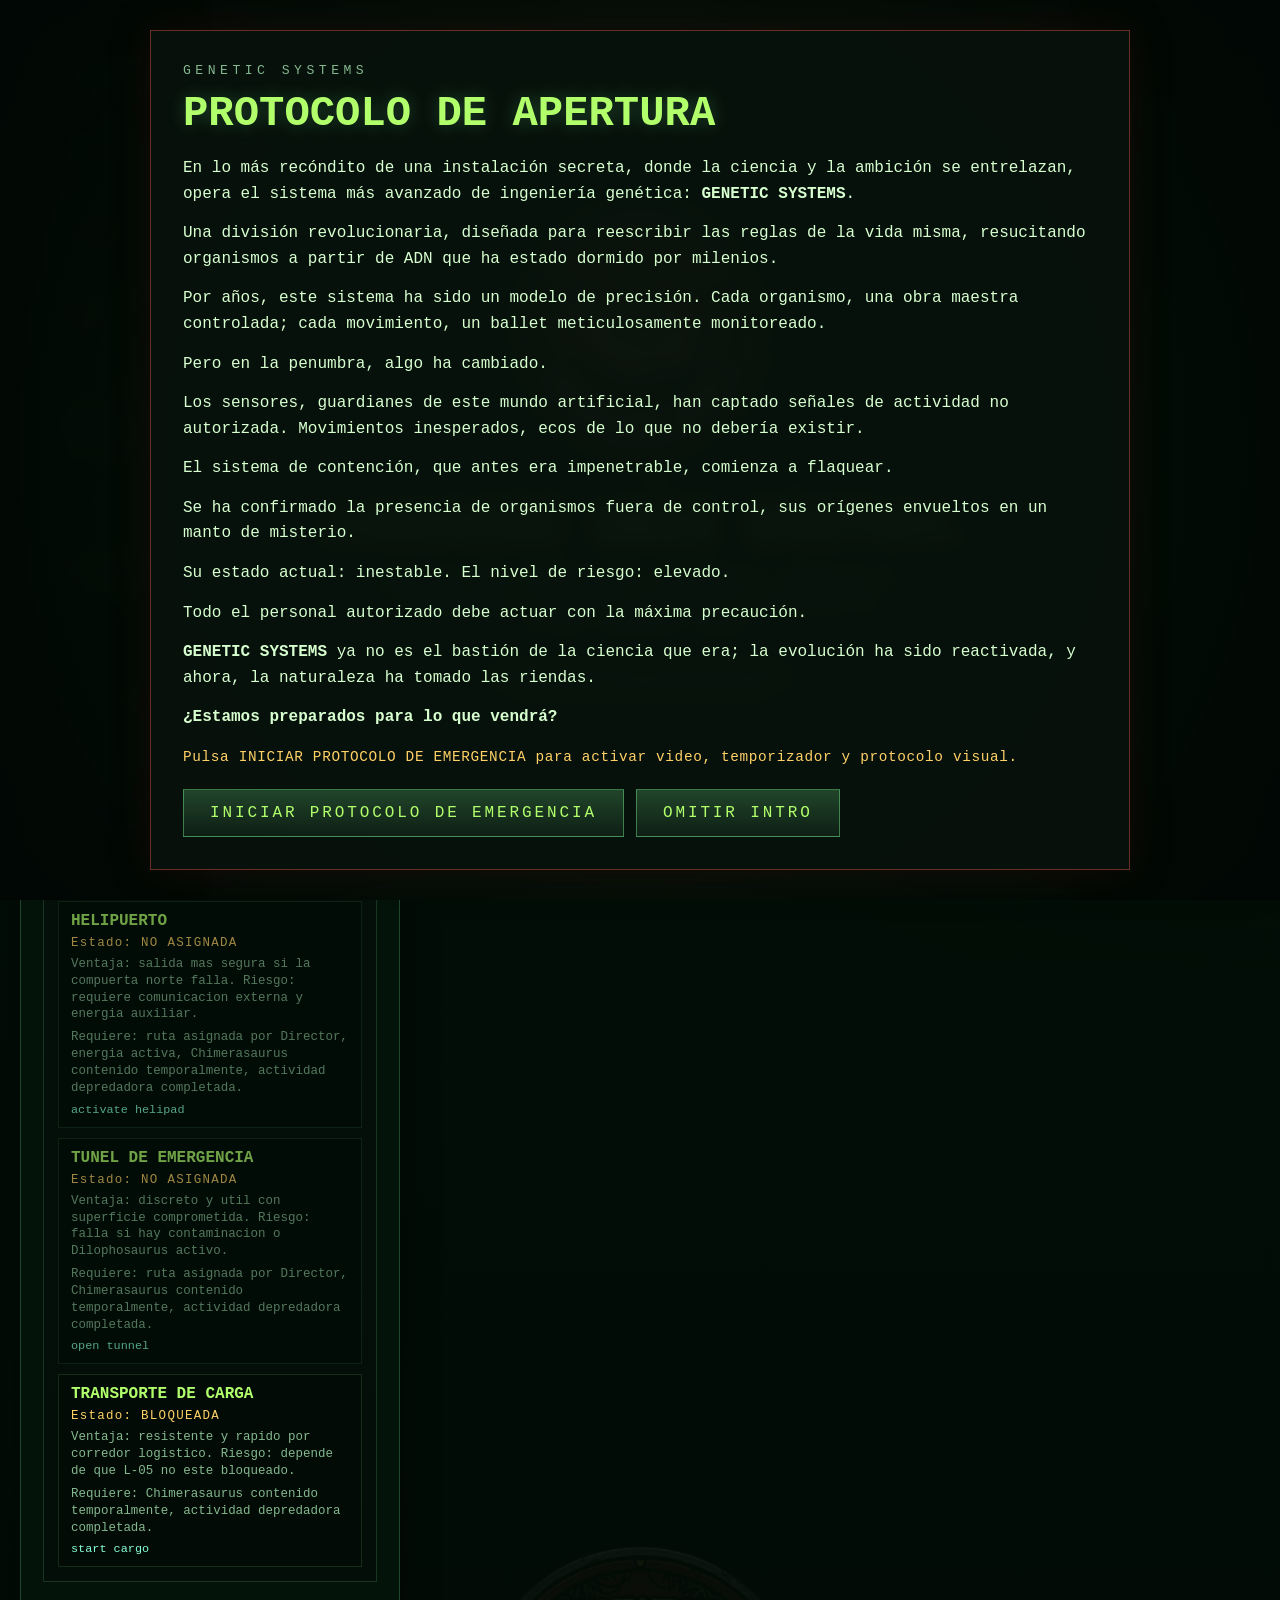
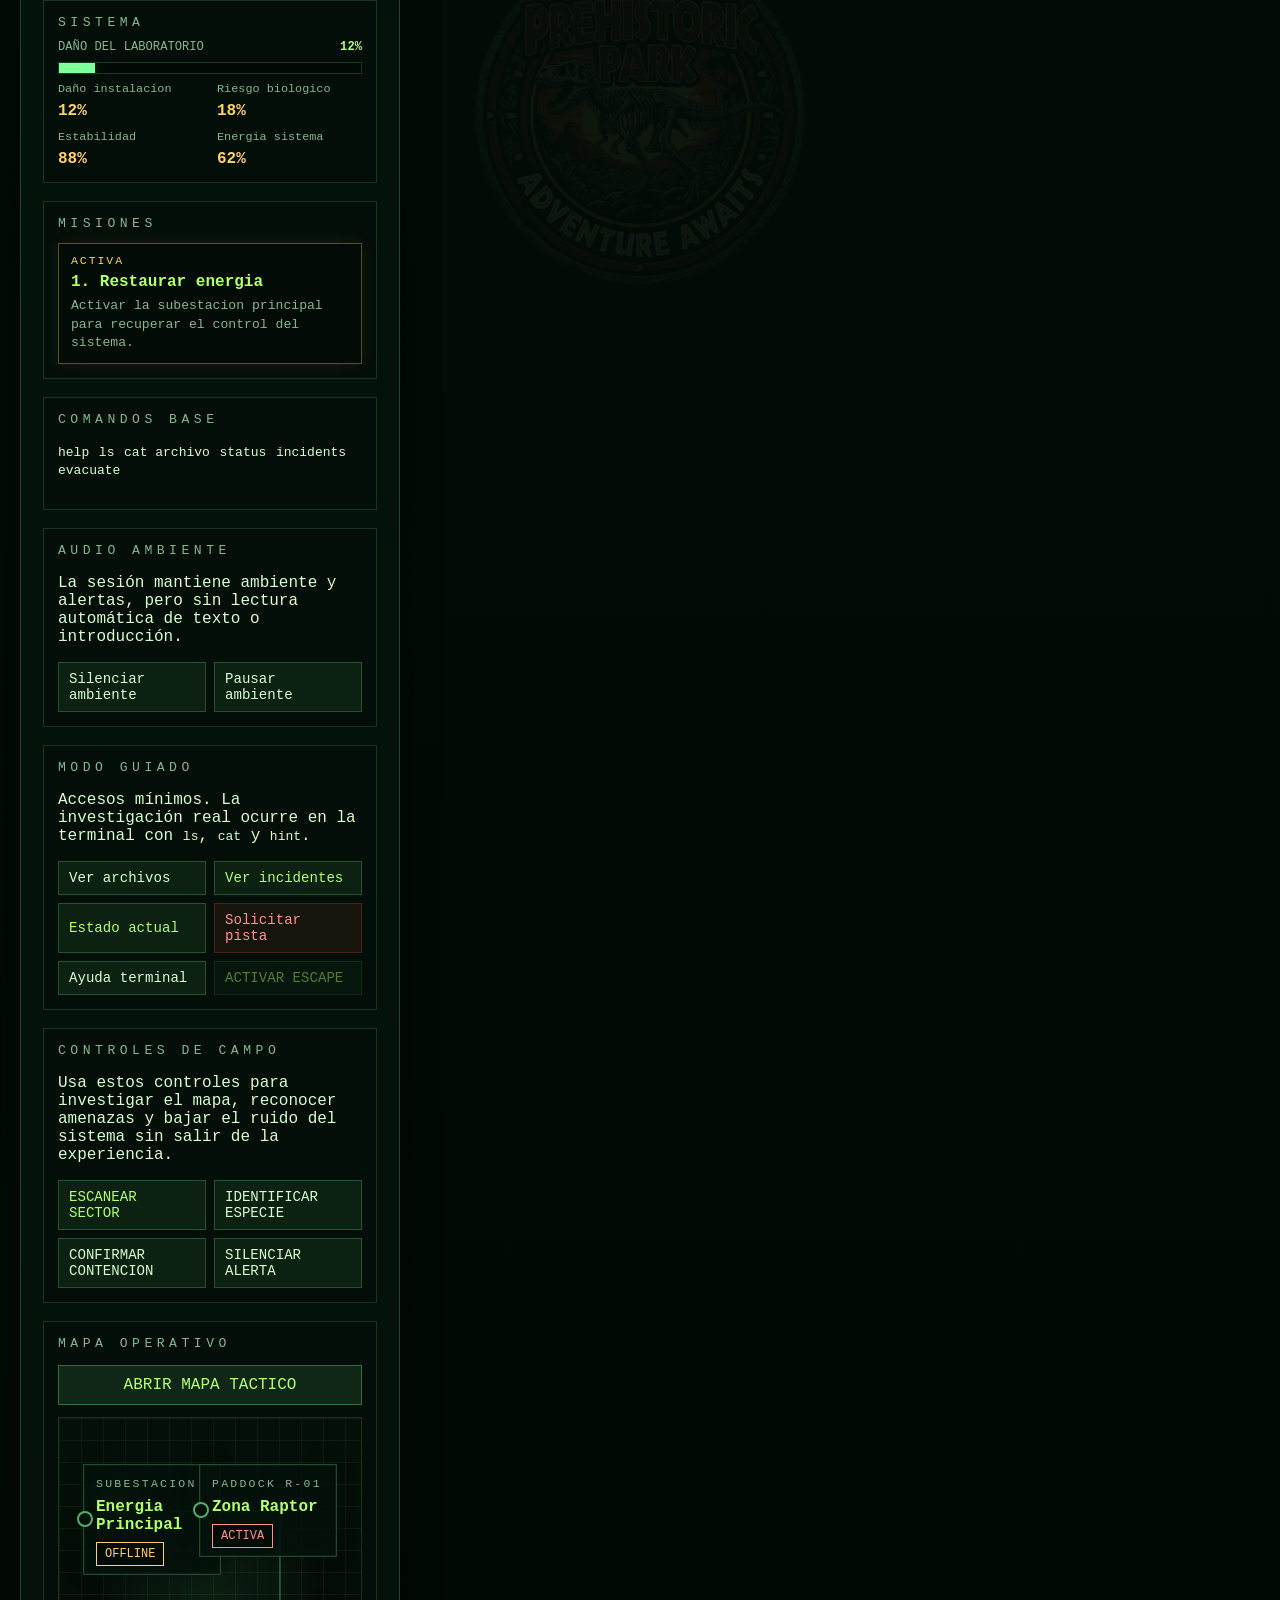
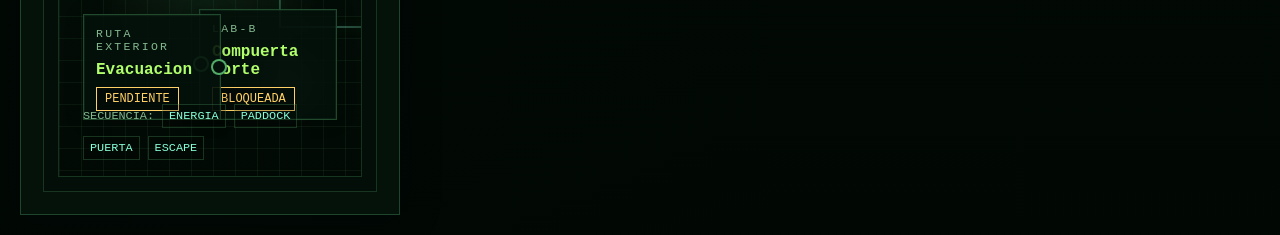
==== index.html @ 10a4b1d0 "Sistema en linea" ====
<!DOCTYPE html>
<html lang="es">
<head>
  <meta charset="UTF-8">
  <meta name="viewport" content="width=device-width, initial-scale=1.0">
  <title>Jurassic System Interface</title>
  <link rel="stylesheet" href="styles.css">
</head>
<body>
  <div class="intro-overlay" id="introOverlay">
    <video class="intro-video" id="introVideo" muted playsinline preload="auto">
      <source src="Intro.MP4" type="video/mp4">
    </video>
    <div class="intro-card">
      <p class="boot-kicker">GENETIC SYSTEMS</p>
      <h1>PROTOCOLO DE APERTURA</h1>
      <div class="intro-text">
      <p>En lo más recóndito de una instalación secreta, donde la ciencia y la ambición se entrelazan, opera el sistema más avanzado de ingeniería genética: <strong>GENETIC SYSTEMS</strong>.</p>

<p>Una división revolucionaria, diseñada para reescribir las reglas de la vida misma, resucitando organismos a partir de ADN que ha estado dormido por milenios.</p>

<p>Por años, este sistema ha sido un modelo de precisión. Cada organismo, una obra maestra controlada; cada movimiento, un ballet meticulosamente monitoreado.</p>

<p>Pero en la penumbra, algo ha cambiado.</p>

<p>Los sensores, guardianes de este mundo artificial, han captado señales de actividad no autorizada. Movimientos inesperados, ecos de lo que no debería existir.</p>

<p>El sistema de contención, que antes era impenetrable, comienza a flaquear.</p>

<p>Se ha confirmado la presencia de organismos fuera de control, sus orígenes envueltos en un manto de misterio.</p>

<p>Su estado actual: inestable. El nivel de riesgo: elevado.</p>

<p>Todo el personal autorizado debe actuar con la máxima precaución.</p>

<p><strong>GENETIC SYSTEMS</strong> ya no es el bastión de la ciencia que era; la evolución ha sido reactivada, y ahora, la naturaleza ha tomado las riendas.</p>

<p><strong>¿Estamos preparados para lo que vendrá?</strong></p>
      </div>
      <p class="intro-status" id="introStatus">Pulsa INICIAR PROTOCOLO DE EMERGENCIA para activar video, temporizador y protocolo visual.</p>
      <div class="intro-actions">
        <button id="startIntro" class="start-button">INICIAR PROTOCOLO DE EMERGENCIA</button>
        <button id="skipIntro" class="start-button start-button--secondary">OMITIR INTRO</button>
      </div>
    </div>
  </div>
  <div class="boot-overlay" id="bootOverlay">
    <div class="boot-card">
      <img src="logo_Jurassic-removebg-preview.png" alt="Jurassic System" class="boot-logo">
      <p class="boot-kicker">GENETIC SYSTEMS // LAB ESCAPE PROTOCOL</p>
      <h1>JURASSIC UNIX CONTROL</h1>
      <p class="boot-text">
        Antes de tomar control real, completa la simulacion de emergencia del laboratorio. La terminal te entrenara
        en investigacion, rotores, protocolos y evacuacion sin activar amenazas reales.
      </p>
      <button id="startSystem" class="start-button">INICIAR CAPACITACION</button>
    </div>
  </div>

  <div class="app-shell">
    <div class="hud-panel">
      <div>
        <p class="label">ESTADO</p>
        <h2>LABORATORIO B</h2>
      </div>
      <div class="status-grid">
        <div class="status-box">
          <span>Energia</span>
          <strong id="powerState">OFFLINE</strong>
        </div>
        <div class="status-box">
          <span>Puerta</span>
          <strong id="doorState">BLOQUEADA</strong>
        </div>
        <div class="status-box">
          <span>Zona Raptor</span>
          <strong id="raptorState">ACTIVA</strong>
        </div>
        <div class="status-box">
          <span>Evacuacion</span>
          <strong id="escapeState">PENDIENTE</strong>
        </div>
        <div class="status-box">
          <span>Nivel De Amenaza</span>
          <strong id="threatLevelState">ALTO</strong>
        </div>
        <div class="status-box">
          <span>Tiempo Critico</span>
          <strong id="countdownState">15:00</strong>
        </div>
      </div>
      <div class="mission-box">
        <p class="label">OBJETIVO ACTUAL</p>
        <p id="objectiveText">Explora los archivos del sistema y encuentra como restaurar la energia.</p>
      </div>
      <div class="mission-box">
        <p class="label">ALERTA EN CURSO</p>
        <p id="currentAlertText">Sincronizando sensores de perimetro del laboratorio.</p>
      </div>
      <div class="mission-box">
        <p class="label">RUTAS DE EVACUACION</p>
        <div class="evacuation-routes" id="evacuationRoutesPanel">
          <div class="evac-route">
            <strong>Ruta principal</strong>
            <span>Estado: SIN DATOS</span>
            <p>Requiere diagnostico del sistema.</p>
          </div>
        </div>
      </div>
      <div class="mission-box">
        <p class="label">SISTEMA</p>
        <div class="damage-meter" id="damageMeter">
          <div class="damage-meter__top">
            <span>DAÑO DEL LABORATORIO</span>
            <strong id="damageMeterValue">12%</strong>
          </div>
          <div class="damage-meter__track">
            <div class="damage-meter__fill" id="damageMeterFill"></div>
          </div>
        </div>
        <div class="system-health">
          <div><span>Daño instalacion</span><strong id="damageState">12%</strong></div>
          <div><span>Riesgo biologico</span><strong id="biohazardState">18%</strong></div>
          <div><span>Estabilidad</span><strong id="stabilityState">88%</strong></div>
          <div><span>Energia sistema</span><strong id="energySystemState">62%</strong></div>
        </div>
      </div>
      <div class="mission-box">
        <p class="label">MISIONES</p>
        <div class="mission-list" id="missionList">
          <div class="mission-item" id="missionPower">
            <span class="mission-item__state">PENDIENTE</span>
            <strong>1. Restaurar energia</strong>
            <p>Activar la subestacion principal para recuperar el control del sistema.</p>
          </div>
          <div class="mission-item" id="missionGenerator">
            <span class="mission-item__state">BLOQUEADA</span>
            <strong>2. Reparar generador</strong>
            <p>Si la energia vuelve a caer, revisa el generador de respaldo y repara la linea dañada.</p>
          </div>
          <div class="mission-item" id="missionRaptor">
            <span class="mission-item__state">BLOQUEADA</span>
            <strong>3. Contener Velociraptor</strong>
            <p>Consulta `RAPTOR.KEY`, alinea rotores y envía la contención desde el módulo.</p>
          </div>
          <div class="mission-item" id="missionTrex">
            <span class="mission-item__state">BLOQUEADA</span>
            <strong>4. Contener T-Rex</strong>
            <p>Consulta `TREX.KEY`, sincroniza compuertas pesadas y envía la contención desde los rotores.</p>
          </div>
          <div class="mission-item" id="missionDilo">
            <span class="mission-item__state">BLOQUEADA</span>
            <strong>5. Neutralizar Dilophosaurus</strong>
            <p>Bloquea las compuertas del acceso principal antes de que la amenaza entre al laboratorio.</p>
          </div>
          <div class="mission-item" id="missionBarrier">
            <span class="mission-item__state">BLOQUEADA</span>
            <strong>6. Restaurar barreras</strong>
            <p>Reactiva las barreras de contención cuando el sistema quede parcialmente desactivado.</p>
          </div>
          <div class="mission-item" id="missionHerd">
            <span class="mission-item__state">BLOQUEADA</span>
            <strong>7. Estabilizar Triceratops</strong>
            <p>Estabiliza el Sector C antes de que los impactos dañen las compuertas laterales.</p>
          </div>
          <div class="mission-item" id="missionAnky">
            <span class="mission-item__state">BLOQUEADA</span>
            <strong>8. Redirigir Ankylosaurus</strong>
            <p>Desviar un Ankylosaurus fuera del corredor logistico antes de que cierre la ruta de salida.</p>
          </div>
          <div class="mission-item" id="missionChimera">
            <span class="mission-item__state">LATENTE</span>
            <strong>9. Contener Chimerasaurus</strong>
            <p>OMEGA es el estado crítico del laboratorio; reúne fragmentos para contener al híbrido y poder escapar.</p>
          </div>
          <div class="mission-item" id="missionDoor">
            <span class="mission-item__state">BLOQUEADA</span>
            <strong>10. Abrir salida</strong>
            <p>Desbloquear la compuerta norte cuando no haya amenazas activas.</p>
          </div>
          <div class="mission-item" id="missionEscape">
            <span class="mission-item__state">BLOQUEADA</span>
            <strong>11. Evacuar</strong>
            <p>Ejecutar el protocolo final y abandonar el laboratorio.</p>
          </div>
        </div>
      </div>
      <div class="mission-box">
        <p class="label">COMANDOS BASE</p>
        <p><code>help</code> <code>ls</code> <code>cat archivo</code> <code>status</code> <code>incidents</code> <code>evacuate</code></p>
      </div>
      <div class="mission-box">
        <p class="label">AUDIO AMBIENTE</p>
        <p>La sesión mantiene ambiente y alertas, pero sin lectura automática de texto o introducción.</p>
        <div class="action-grid">
          <button class="action-button" id="toggleAmbientMute" type="button">Silenciar ambiente</button>
          <button class="action-button" id="toggleAmbientPause" type="button">Pausar ambiente</button>
        </div>
      </div>
      <div class="mission-box">
        <p class="label">MODO GUIADO</p>
        <p>Accesos mínimos. La investigación real ocurre en la terminal con <code>ls</code>, <code>cat</code> y <code>hint</code>.</p>
        <div class="action-grid" id="actionGrid">
          <button class="action-button" data-command="ls">Ver archivos</button>
          <button class="action-button action-button--primary" data-command="cat CREW.LOG">Ver incidentes</button>
          <button class="action-button action-button--primary" data-command="status">Estado actual</button>
          <button class="action-button action-button--danger" data-command="hint">Solicitar pista</button>
          <button class="action-button" data-command="help">Ayuda terminal</button>
          <button class="action-button action-button--primary hidden" id="evacuationAction" data-command="evacuate now">ACTIVAR ESCAPE</button>
        </div>
      </div>
      <div class="mission-box">
        <p class="label">CONTROLES DE CAMPO</p>
        <p>Usa estos controles para investigar el mapa, reconocer amenazas y bajar el ruido del sistema sin salir de la experiencia.</p>
        <div class="action-grid">
          <button class="action-button action-button--primary" id="scanSectorButton" type="button">ESCANEAR SECTOR</button>
          <button class="action-button" id="identifySpeciesButton" type="button">IDENTIFICAR ESPECIE</button>
          <button class="action-button" id="confirmContainmentButton" type="button">CONFIRMAR CONTENCION</button>
          <button class="action-button" id="silenceAlertButton" type="button">SILENCIAR ALERTA</button>
        </div>
      </div>
      <div class="mission-box">
        <p class="label">MAPA OPERATIVO</p>
        <button class="map-launch" id="openMapButton" type="button">ABRIR MAPA TACTICO</button>
        <div class="map-board" id="compactMapBoard">
          <div class="map-gridline"></div>
          <div class="map-route map-route--power"></div>
          <div class="map-route map-route--raptor"></div>
          <div class="map-route map-route--door"></div>
          <article class="map-node map-node--power" id="zonePower">
            <span class="map-node__tag">SUBESTACION</span>
            <strong>Energia Principal</strong>
            <span class="zone-state zone-state--offline" id="zonePowerState">OFFLINE</span>
          </article>
          <article class="map-node map-node--raptor" id="zoneRaptor">
            <span class="map-node__tag">PADDOCK R-01</span>
            <strong>Zona Raptor</strong>
            <span class="zone-state zone-state--danger" id="zoneRaptorState">ACTIVA</span>
          </article>
          <article class="map-node map-node--door" id="zoneDoor">
            <span class="map-node__tag">LAB-B</span>
            <strong>Compuerta Norte</strong>
            <span class="zone-state zone-state--locked" id="zoneDoorState">BLOQUEADA</span>
          </article>
          <article class="map-node map-node--escape" id="zoneEscape">
            <span class="map-node__tag">RUTA EXTERIOR</span>
            <strong>Evacuacion</strong>
            <span class="zone-state zone-state--pending" id="zoneEscapeState">PENDIENTE</span>
          </article>
          <div class="map-legend">
            <span>SECUENCIA:</span>
            <code>ENERGIA</code>
            <code>PADDOCK</code>
            <code>PUERTA</code>
            <code>ESCAPE</code>
          </div>
        </div>
      </div>
    </div>

    <main class="terminal-frame">
      <div class="terminal-topbar">
        <span class="top-dot red"></span>
        <span class="top-dot amber"></span>
        <span class="top-dot green"></span>
        <p>root@jurassic-unix:/lab/control</p>
      </div>
      <div class="system-alert system-alert--off hidden" id="systemAlertPanel" aria-live="assertive">
        <span class="system-alert__state" id="systemAlertState">ALERTA APAGADA</span>
        <strong class="system-alert__message" id="systemAlertMessage">Sistema estable.</strong>
      </div>
      <div class="system-banner">
        <span class="scan-pill">CRT LINK STABLE</span>
        <span class="scan-pill">SECURITY LEVEL: OMEGA</span>
        <span class="scan-pill">INPUT MODE: GUIADO + TERMINAL</span>
      </div>
      <section class="cipher-console" id="cipherConsole">
        <div class="cipher-console__header">
          <div>
            <p class="label">DESCIFRADO ACTIVO</p>
            <strong id="cipherConsoleTarget">OBJETIVO: RAPTOR</strong>
          </div>
          <p id="cipherConsoleHint">Los rotores aparecen durante protocolos activos. Lee archivos .LOG y .KEY para entender la sincronización.</p>
        </div>
        <div class="cipher-console__body">
          <div class="cipher-console__rotors" id="cipherRotorCards">
            <div class="cipher-rotor-shell"></div>
          </div>
          <div class="cipher-console__side">
            <div class="cipher-console__result">
              <span>ROTOR ACTIVO</span>
              <strong id="cipherEquationDisplay">ROTOR I: D = 3</strong>
              <p id="cipherExplanation">Gira hacia atras tantas veces como indique `resta`. El numero final es el digito correcto.</p>
            </div>
            <div class="cipher-console__result">
              <span>SECUENCIA</span>
              <strong id="cipherConsoleBuffer">_ _ _</strong>
            </div>
            <div class="cipher-console__actions">
              <button type="button" class="action-button action-button--primary" id="focusCipherRaptor">Cargar Raptor</button>
              <button type="button" class="action-button" id="focusCipherTrex">Cargar T-Rex</button>
              <button type="button" class="action-button" id="focusCipherDilo">Cargar Dilo</button>
              <button type="button" class="action-button" id="focusCipherChimera">Cargar Chimera</button>
              <button type="button" class="action-button" id="focusCipherAppend">Guardar digito</button>
              <button type="button" class="action-button" id="focusCipherSend">Enviar contención</button>
            </div>
          </div>
        </div>
      </section>
      <section id="terminalOutput" class="terminal-output" aria-live="polite"></section>
      <form id="terminalForm" class="terminal-input-row" autocomplete="off">
        <label class="prompt" for="commandInput">root@jurassic-unix:~#</label>
        <input id="commandInput" name="commandInput" type="text" spellcheck="false" autofocus placeholder="Escribe un comando o investiga primero en los archivos del sistema">
      </form>
    </main>
  </div>

  <div class="focus-lock hidden" id="focusLock" aria-hidden="true">
    <div class="focus-lock__panel">
      <p class="label">ALERTA DE SESION</p>
      <h3>SISTEMA FUERA DE FOCO</h3>
      <p>La consola detecto cambio de pestaña o ventana. Regresa al sistema para continuar la contencion.</p>
      <button class="start-button" id="resumeSession" type="button">REANUDAR SESION</button>
    </div>
  </div>

  <div class="escape-overlay hidden" id="escapeOverlay" aria-hidden="true">
    <video class="escape-video" id="escapeVideo" playsinline preload="auto">
      <source src="assets/video/ESCAPE.MP4" type="video/mp4">
    </video>
    <div class="escape-overlay__panel" id="escapeOverlayPanel">
      <p class="label">PROTOCOLO FINAL</p>
      <h3 id="escapeOverlayTitle">ES MOMENTO DE SALIR</h3>
      <p id="escapeOverlayText">La ruta exterior está abierta. Abandona el laboratorio antes del cierre total.</p>
      <button class="start-button escape-overlay__button hidden" id="restartScenario" type="button">REINICIAR ESCENARIO</button>
    </div>
  </div>

  <div class="omega-overlay hidden" id="omegaOverlay" aria-hidden="true">
    <video class="omega-video" id="omegaVideo" playsinline preload="auto">
      <source id="omegaVideoSource" src="assets/video/Chimerasaurus Escape.MP4" type="video/mp4">
    </video>
    <div class="omega-overlay__panel">
      <p class="label" id="omegaOverlayLabel">NIVEL OMEGA ACTIVADO</p>
      <h3 id="omegaOverlayTitle">CHIMERASAURUS REX LIBERADO</h3>
      <p id="omegaOverlayText">CAPSULA DE CONTENCION ROTA. El juego continua al terminar el evento.</p>
      <strong class="omega-countdown" id="omegaCountdown">15:00</strong>
    </div>
  </div>

  <div class="map-modal hidden" id="mapModal" aria-hidden="true">
    <div class="map-modal__backdrop" id="mapBackdrop"></div>
    <section class="map-modal__panel">
      <div class="map-modal__header">
        <div>
          <p class="label">ISLA NUBLAR</p>
          <h3>MAPA DE CONTENCION Y RIESGO</h3>
        </div>
        <button class="map-close" id="closeMapButton" type="button">CERRAR</button>
      </div>
      <div class="map-modal__content">
        <div class="island-map">
          <div class="island-core"></div>
          <div class="map-lab" id="mapLab">
            <div class="map-lab__radar"></div>
            <strong>LABORATORIO B</strong>
            <span id="labThreatState">AMENAZA EN APROXIMACION</span>
          </div>
          <div class="threat-blip threat-blip--raptor" id="threatRaptor" aria-hidden="true"></div>
          <div class="threat-blip threat-blip--trex" id="threatTrex" aria-hidden="true"></div>
          <div class="threat-blip threat-blip--dilo" id="threatDilo" aria-hidden="true"></div>
          <div class="threat-blip threat-blip--chimera" id="threatChimera" aria-hidden="true"></div>
          <button class="species-marker species-marker--power" data-zone="power" type="button">
            <div class="marker-icon marker-icon--power" aria-hidden="true">⚡</div>
            <span>ENERGIA</span>
          </button>
          <button class="species-marker species-marker--raptor" data-zone="raptor" type="button">
            <img src="Dinosaurios/Creatacico/Velociraptor.jpeg" alt="Velociraptor">
            <span>RAPTOR</span>
          </button>
          <button class="species-marker species-marker--trex" data-zone="trex" type="button">
            <img src="Dinosaurios/Creatacico/Tyrannosaurus rex.webp" alt="Tyrannosaurus rex">
            <span>T-REX</span>
          </button>
          <button class="species-marker species-marker--dilo" data-zone="dilo" type="button">
            <img src="Dinosaurios/Jurasico/Dilophosaurus.webp" alt="Dilophosaurus">
            <span>DILO</span>
          </button>
          <button class="species-marker species-marker--herb" data-zone="herb" type="button">
            <img src="Dinosaurios/Creatacico/Triceratops.jpeg" alt="Herbivoros">
            <span>HERBIV.</span>
          </button>
          <button class="species-marker species-marker--anky" data-zone="anky" type="button">
            <img src="Dinosaurios/Creatacico/Ankylosaurus.jpeg" alt="Ankylosaurus">
            <span>ANKY</span>
          </button>
          <button class="species-marker species-marker--brachio" data-zone="brachio" type="button">
            <img src="Dinosaurios/Jurasico/Brachiosaurus.jpg" alt="Brachiosaurus">
            <span>BRACHIO</span>
          </button>
          <button class="species-marker species-marker--stego" data-zone="stego" type="button">
            <img src="Dinosaurios/Jurasico/Stegosaurus.jpeg" alt="Stegosaurus">
            <span>STEGO</span>
          </button>
          <button class="species-marker species-marker--chimera" data-zone="chimera" type="button">
            <img src="Dinosaurios/Chimerasaurus.PNG" alt="Chimerasaurus Rex">
            <span>OMEGA</span>
          </button>
          <button class="species-marker species-marker--dock" data-zone="dock" type="button">
            <div class="marker-icon marker-icon--dock" aria-hidden="true">⌂</div>
            <span>MUELLE</span>
          </button>
        </div>
        <aside class="species-panel">
          <div class="species-display">
            <img id="speciesImage" src="Dinosaurios/Creatacico/Velociraptor.jpeg" alt="Especie detectada">
            <div class="species-display__overlay">
              <p id="speciesSector">SECTOR R-01</p>
              <h4 id="speciesName">Velociraptor</h4>
            </div>
          </div>
          <div class="species-readout">
            <div class="species-readout__row">
              <span>Estado</span>
              <strong id="speciesStatus">CONTENCION COMPROMETIDA</strong>
            </div>
            <div class="species-readout__row">
              <span>Riesgo</span>
              <strong id="speciesRisk">CRITICO</strong>
            </div>
            <div class="species-readout__row">
              <span>Actividad</span>
              <strong id="speciesActivity">MOVIMIENTO NO AUTORIZADO</strong>
            </div>
            <div class="species-readout__row species-readout__row--stack">
              <span>Caracteristicas</span>
              <strong id="speciesTraits">Cazador social, alta inteligencia, respuesta coordinada.</strong>
            </div>
            <div class="species-readout__row species-readout__row--stack">
              <span>Nivel de riesgo</span>
              <strong id="speciesRiskLevel">Nivel IV: amenaza inmediata para personal y cercado.</strong>
            </div>
          </div>
          <p class="species-description" id="speciesDescription">
            Presencia confirmada fuera del perimetro interno. Patrulla automatica sin respuesta.
          </p>
          <div class="incident-log">
            <p class="label">INCIDENTES RECIENTES</p>
            <div id="speciesIncidents"></div>
          </div>
          <div class="species-list" id="speciesList"></div>
        </aside>
      </div>
    </section>
  </div>

  <audio id="typingSound" src="texto.mp3" preload="auto"></audio>
  <audio id="audioIntro" src="assets/audio/INTRO_AUDIO.MP3" preload="auto"></audio>
  <audio id="audioAlerta" src="assets/audio/alerta.mp3" preload="auto"></audio>
  <audio id="audioAmbiente" src="assets/audio/ambiente.mp3" preload="auto" loop></audio>
  <audio id="audioRaptor" src="assets/audio/raptor.mp3" preload="auto"></audio>
  <audio id="audioRex" src="assets/audio/rex.mp3" preload="auto"></audio>
  <audio id="audioTriceratops" src="assets/audio/triceratops.mp3" preload="auto"></audio>
  <audio id="audioAnkylosaurus" src="assets/audio/ankylosaurus.mp3" preload="auto"></audio>

  <script src="script.js"></script>
</body>
</html>
---- styles.css ----
:root {
  --bg: #041008;
  --panel: rgba(5, 20, 12, 0.9);
  --panel-edge: rgba(124, 255, 171, 0.22);
  --text: #d7ffcf;
  --muted: #84b88f;
  --accent: #7dff9b;
  --accent-strong: #b2ff6c;
  --alert: #ff5a4f;
  --warning: #ffd166;
  --cyan: #87ffd9;
  --shadow: 0 0 35px rgba(0, 0, 0, 0.45);
}

* {
  box-sizing: border-box;
}

body {
  margin: 0;
  min-height: 100vh;
  font-family: "Courier New", "Lucida Console", "Monaco", monospace;
  color: var(--text);
  background:
    linear-gradient(rgba(3, 15, 8, 0.92), rgba(1, 8, 4, 0.97)),
    radial-gradient(circle at top right, rgba(125, 255, 155, 0.11), transparent 28%),
    radial-gradient(circle at bottom left, rgba(135, 255, 217, 0.08), transparent 20%),
    url("logo_Jurassic-removebg-preview.png") center/42vmin no-repeat,
    var(--bg);
  overflow-x: hidden;
  overflow-y: auto;
}

body::before {
  content: "";
  position: fixed;
  inset: 0;
  background-image:
    linear-gradient(rgba(125, 255, 155, 0.08) 1px, transparent 1px),
    linear-gradient(90deg, rgba(125, 255, 155, 0.08) 1px, transparent 1px);
  background-size: 28px 28px;
  opacity: 0.18;
  pointer-events: none;
}

body::after {
  content: "";
  position: fixed;
  inset: 0;
  background:
    repeating-linear-gradient(
      to bottom,
      rgba(255, 255, 255, 0.02) 0,
      rgba(255, 255, 255, 0.02) 2px,
      rgba(0, 0, 0, 0.08) 3px,
      rgba(0, 0, 0, 0.08) 4px
    );
  mix-blend-mode: soft-light;
  opacity: 0.25;
  pointer-events: none;
}

body.state-damage-medium::after {
  opacity: 0.34;
  animation: screenFlicker 5.2s steps(2, end) infinite;
}

body.state-damage-high::after,
body.state-omega::after {
  opacity: 0.44;
  animation: screenFlicker 2.1s steps(3, end) infinite;
}

.boot-overlay {
  position: fixed;
  inset: 0;
  display: grid;
  place-items: center;
  padding: 24px;
  background: radial-gradient(circle, rgba(12, 34, 16, 0.74), rgba(1, 7, 4, 0.96));
  backdrop-filter: blur(8px);
  z-index: 5;
}

.intro-overlay {
  position: fixed;
  inset: 0;
  display: grid;
  place-items: center;
  padding: 24px;
  background: radial-gradient(circle, rgba(8, 26, 13, 0.48), rgba(1, 7, 4, 0.92));
  backdrop-filter: blur(10px);
  z-index: 6;
  animation: introAlertPulse 2.8s ease-in-out infinite;
  overflow: hidden;
}

.intro-overlay.hidden {
  display: none;
}

.intro-card {
  position: relative;
  z-index: 1;
  width: min(980px, 100%);
  max-height: calc(100vh - 48px);
  overflow-y: auto;
  padding: 32px;
  border: 1px solid rgba(255, 90, 79, 0.4);
  background: rgba(8, 17, 12, 0.94);
  box-shadow: 0 0 40px rgba(255, 90, 79, 0.08), var(--shadow);
}

.intro-video {
  position: absolute;
  inset: 0;
  width: 100%;
  height: 100%;
  object-fit: cover;
  opacity: 0.28;
  filter: saturate(0.7) contrast(1.1) brightness(0.45);
  pointer-events: none;
}

.intro-card h1 {
  margin: 12px 0 18px;
  font-size: clamp(2rem, 3.3vw, 3.4rem);
  color: var(--accent-strong);
  text-shadow: 0 0 18px rgba(125, 255, 155, 0.24);
}

.intro-text {
  display: grid;
  gap: 14px;
  color: var(--text);
  line-height: 1.6;
}

.intro-text p {
  margin: 0;
}

.intro-status {
  margin: 18px 0 0;
  color: var(--warning);
  font-size: 0.9rem;
  letter-spacing: 0.04rem;
}

.intro-actions {
  display: flex;
  flex-wrap: wrap;
  gap: 12px;
  margin-top: 24px;
}

@keyframes introAlertPulse {
  0%, 100% { box-shadow: inset 0 0 0 rgba(255, 90, 79, 0); }
  50% { box-shadow: inset 0 0 120px rgba(255, 90, 79, 0.04); }
}

.start-button--secondary {
  color: var(--text);
  border-color: rgba(125, 255, 155, 0.18);
  background: rgba(125, 255, 155, 0.06);
}

.boot-overlay.hidden {
  display: none;
}

.boot-card {
  width: min(720px, 100%);
  padding: 32px;
  border: 1px solid var(--panel-edge);
  background: rgba(8, 17, 12, 0.92);
  box-shadow: var(--shadow);
  text-align: center;
}

.boot-logo {
  width: min(280px, 56vw);
  filter: drop-shadow(0 0 18px rgba(156, 255, 87, 0.24));
}

.boot-kicker,
.label {
  margin: 0;
  font-size: 0.82rem;
  letter-spacing: 0.28rem;
  color: var(--muted);
}

.boot-card h1 {
  margin: 12px 0;
  font-size: clamp(2rem, 4vw, 3.8rem);
  line-height: 0.95;
  color: var(--accent-strong);
  text-shadow: 0 0 18px rgba(125, 255, 155, 0.3);
}

.boot-text {
  margin: 0 auto 24px;
  max-width: 56ch;
  color: var(--text);
}

.start-button {
  border: 1px solid rgba(125, 255, 155, 0.4);
  background: linear-gradient(180deg, rgba(125, 255, 155, 0.22), rgba(125, 255, 155, 0.06));
  color: var(--accent-strong);
  padding: 14px 26px;
  cursor: pointer;
  font: inherit;
  letter-spacing: 0.18rem;
}

.start-button:hover {
  box-shadow: 0 0 16px rgba(156, 255, 87, 0.22);
}

.app-shell {
  position: relative;
  z-index: 1;
  display: grid;
  grid-template-columns: minmax(320px, 380px) minmax(0, 1fr);
  gap: 20px;
  min-height: 100vh;
  padding: 20px;
  align-items: start;
}

.hud-panel,
.terminal-frame {
  background: var(--panel);
  border: 1px solid var(--panel-edge);
  box-shadow: var(--shadow);
  transition: transform 140ms ease, box-shadow 180ms ease, filter 180ms ease, opacity 180ms ease;
}

.hud-panel {
  display: flex;
  flex-direction: column;
  gap: 18px;
  padding: 22px;
  min-width: 0;
}

.hud-panel h2 {
  margin: 4px 0 0;
  color: var(--accent-strong);
  text-shadow: 0 0 10px rgba(125, 255, 155, 0.18);
}

.status-grid {
  display: grid;
  grid-template-columns: 1fr 1fr;
  gap: 12px;
}

.status-box,
.mission-box {
  padding: 14px;
  border: 1px solid rgba(125, 255, 155, 0.16);
  background: rgba(0, 0, 0, 0.2);
}

.status-box span {
  display: block;
  font-size: 0.78rem;
  color: var(--muted);
  margin-bottom: 8px;
}

.status-box strong {
  color: var(--warning);
}

.system-health {
  display: grid;
  grid-template-columns: 1fr 1fr;
  gap: 10px 14px;
  margin-top: 8px;
}

.damage-meter {
  display: grid;
  gap: 8px;
  margin-top: 10px;
}

.damage-meter__top {
  display: flex;
  justify-content: space-between;
  gap: 12px;
  align-items: center;
  font-size: 0.76rem;
  color: var(--muted);
}

.damage-meter__top strong {
  color: var(--accent-strong);
}

.damage-meter__track {
  height: 12px;
  border: 1px solid rgba(125, 255, 155, 0.2);
  background: rgba(0, 0, 0, 0.34);
  overflow: hidden;
}

.damage-meter__fill {
  width: 12%;
  height: 100%;
  background: var(--accent);
  box-shadow: 0 0 14px rgba(125, 255, 155, 0.22);
  transition: width 180ms ease, background 180ms ease, box-shadow 180ms ease;
}

.damage-meter[data-level="medium"] .damage-meter__fill {
  background: var(--warning);
  box-shadow: 0 0 14px rgba(255, 209, 102, 0.28);
}

.damage-meter[data-level="high"] .damage-meter__fill {
  background: #ff8f3d;
  box-shadow: 0 0 16px rgba(255, 143, 61, 0.32);
}

.damage-meter[data-level="critical"] .damage-meter__fill {
  background: var(--alert);
  box-shadow: 0 0 18px rgba(255, 90, 79, 0.42);
  animation: alertBlinkCritical 0.9s linear infinite;
}

.system-health span,
.system-health strong {
  display: block;
}

.system-health span {
  color: var(--muted);
  font-size: 0.74rem;
  margin-bottom: 6px;
}

.system-health strong {
  color: var(--warning);
}

.mission-list {
  display: grid;
  gap: 10px;
  margin-top: 12px;
}

.mission-item {
  padding: 10px 12px;
  border: 1px solid rgba(125, 255, 155, 0.14);
  background: rgba(0, 0, 0, 0.22);
}

.mission-item strong,
.mission-item p,
.mission-item__state {
  display: block;
}

.mission-item strong {
  color: var(--accent-strong);
  margin: 6px 0;
}

.mission-item p {
  margin: 0;
  color: var(--muted);
  font-size: 0.82rem;
  line-height: 1.4;
}

.mission-item__state {
  font-size: 0.72rem;
  letter-spacing: 0.12rem;
  color: var(--warning);
}

.mission-item.is-active {
  border-color: rgba(255, 209, 102, 0.34);
  box-shadow: 0 0 14px rgba(255, 209, 102, 0.08);
}

.mission-item.is-done .mission-item__state {
  color: var(--accent-strong);
}

.mission-item.is-locked {
  display: none;
}

.mission-item.is-done {
  display: none;
}

.mission-item.is-deferred {
  display: block;
  opacity: 0.72;
  border-color: rgba(255, 209, 102, 0.2);
  background: rgba(255, 209, 102, 0.05);
}

.evacuation-routes {
  display: grid;
  gap: 10px;
  margin-top: 12px;
}

.evac-route {
  display: grid;
  gap: 6px;
  padding: 10px 12px;
  border: 1px solid rgba(125, 255, 155, 0.14);
  background: rgba(0, 0, 0, 0.22);
}

.evac-route strong {
  color: var(--accent-strong);
}

.evac-route span {
  color: var(--warning);
  font-size: 0.78rem;
  letter-spacing: 0.08rem;
}

.evac-route p {
  margin: 0;
  color: var(--muted);
  font-size: 0.78rem;
  line-height: 1.35;
}

.evac-route code {
  width: fit-content;
  color: var(--cyan);
  font-size: 0.74rem;
}

.evac-route.is-open {
  border-color: rgba(125, 255, 155, 0.36);
  box-shadow: 0 0 14px rgba(125, 255, 155, 0.08);
}

.evac-route.is-lost {
  border-color: rgba(255, 90, 79, 0.34);
  background: rgba(255, 90, 79, 0.06);
}

.evac-route.is-muted {
  opacity: 0.62;
}

.terminal-frame {
  display: flex;
  flex-direction: column;
  min-height: calc(100vh - 40px);
  min-width: 0;
  overflow: hidden;
}

.terminal-topbar {
  display: flex;
  align-items: center;
  gap: 10px;
  padding: 14px 18px;
  border-bottom: 1px solid rgba(125, 255, 155, 0.16);
  background: rgba(0, 0, 0, 0.24);
}

.terminal-topbar p {
  margin: 0 0 0 4px;
  color: var(--muted);
}

.top-dot {
  width: 11px;
  height: 11px;
  border-radius: 50%;
  display: inline-block;
}

.red { background: #ff6057; }
.amber { background: #ffbd2e; }
.green { background: #28c840; }

.system-banner {
  display: flex;
  flex-wrap: wrap;
  gap: 10px;
  padding: 12px 18px;
  border-bottom: 1px solid rgba(125, 255, 155, 0.16);
  background: linear-gradient(90deg, rgba(125, 255, 155, 0.08), rgba(135, 255, 217, 0.02));
}

.system-alert {
  display: grid;
  gap: 4px;
  padding: 10px 18px;
  border-bottom: 1px solid rgba(125, 255, 155, 0.16);
  background: rgba(0, 0, 0, 0.2);
}

.system-alert.hidden {
  display: none;
}

.system-alert__state {
  font-size: 0.72rem;
  letter-spacing: 0.16rem;
  color: var(--muted);
}

.system-alert__message {
  color: var(--text);
  font-size: 0.96rem;
}

.system-alert--active {
  border-color: rgba(255, 209, 102, 0.28);
  background: linear-gradient(180deg, rgba(255, 209, 102, 0.14), rgba(0, 0, 0, 0.18));
  animation: alertBlink 1.15s linear infinite;
}

.system-alert--critical {
  border-color: rgba(255, 90, 79, 0.42);
  background: linear-gradient(180deg, rgba(255, 90, 79, 0.18), rgba(0, 0, 0, 0.2));
  animation: alertBlinkCritical 0.9s linear infinite;
}

.system-alert--controlled {
  border-color: rgba(125, 255, 155, 0.28);
  background: linear-gradient(180deg, rgba(125, 255, 155, 0.14), rgba(0, 0, 0, 0.16));
}

.system-alert--off {
  border-color: rgba(125, 255, 155, 0.08);
  background: rgba(0, 0, 0, 0.16);
}

@keyframes alertBlink {
  0%, 100% { box-shadow: inset 0 0 0 rgba(255, 209, 102, 0); opacity: 1; }
  50% { box-shadow: inset 0 0 24px rgba(255, 209, 102, 0.1); opacity: 0.88; }
}

@keyframes alertBlinkCritical {
  0%, 100% { box-shadow: inset 0 0 0 rgba(255, 90, 79, 0); opacity: 1; }
  50% { box-shadow: inset 0 0 40px rgba(255, 90, 79, 0.18); opacity: 0.8; }
}

@keyframes screenFlicker {
  0%, 100% { opacity: 0.24; }
  15% { opacity: 0.34; }
  16% { opacity: 0.2; }
  48% { opacity: 0.28; }
  49% { opacity: 0.38; }
  50% { opacity: 0.22; }
  78% { opacity: 0.31; }
  79% { opacity: 0.18; }
}

@keyframes lowPowerHum {
  0%, 100% { opacity: 1; transform: translate3d(0, 0, 0); }
  30% { opacity: 0.96; transform: translate3d(0, -1px, 0); }
  32% { opacity: 0.88; transform: translate3d(0, 1px, 0); }
  60% { opacity: 0.98; transform: translate3d(0, 0, 0); }
  62% { opacity: 0.9; transform: translate3d(0, 1px, 0); }
}

@keyframes glitchNoise {
  0% { transform: translate3d(0, 0, 0) scaleY(1); }
  25% { transform: translate3d(0, -2px, 0) scaleY(1.01); }
  50% { transform: translate3d(0, 2px, 0) scaleY(0.99); }
  75% { transform: translate3d(0, -1px, 0) scaleY(1.02); }
  100% { transform: translate3d(0, 0, 0) scaleY(1); }
}

@keyframes severeJitter {
  0% { transform: translate3d(0, 0, 0); }
  25% { transform: translate3d(-1px, 0, 0); }
  50% { transform: translate3d(2px, 0, 0); }
  75% { transform: translate3d(-2px, 1px, 0); }
  100% { transform: translate3d(1px, -1px, 0); }
}

.scan-pill {
  display: inline-flex;
  align-items: center;
  padding: 6px 10px;
  border: 1px solid rgba(125, 255, 155, 0.22);
  font-size: 0.8rem;
  color: var(--cyan);
  background: rgba(0, 0, 0, 0.22);
}

.cipher-console {
  padding: 10px 12px;
  border-bottom: 1px solid rgba(125, 255, 155, 0.16);
  background: linear-gradient(180deg, rgba(125, 255, 155, 0.08), rgba(0, 0, 0, 0.12));
}

.cipher-console.hidden {
  display: none;
}

.cipher-console__header {
  display: flex;
  justify-content: space-between;
  gap: 10px;
  align-items: start;
}

.cipher-console__header strong {
  display: block;
  margin-top: 4px;
  color: var(--accent-strong);
}

.cipher-console__header p:last-child {
  margin: 0;
  max-width: 38ch;
  color: var(--muted);
  font-size: 0.76rem;
}

.cipher-console__body {
  display: grid;
  grid-template-columns: 1.5fr 0.9fr;
  gap: 8px;
  margin-top: 8px;
  align-items: start;
}

.cipher-console__rotors {
  display: grid;
  gap: 8px;
}

.cipher-console__result p {
  margin: 6px 0 0;
  color: var(--muted);
  font-size: 0.76rem;
  line-height: 1.35;
}

.cipher-console__rotors {
  grid-template-columns: repeat(3, minmax(0, 1fr));
}

.cipher-rotor-shell {
  display: contents;
}

.cipher-rotor {
  border: 1px solid rgba(125, 255, 155, 0.18);
  background: radial-gradient(circle at center, rgba(125, 255, 155, 0.12), rgba(0, 0, 0, 0.24));
  color: var(--text);
  padding: 10px;
  text-align: center;
  display: grid;
  justify-items: center;
  gap: 8px;
  border-radius: 16px;
  transition: border-color 70ms ease, box-shadow 70ms ease, background 70ms ease, transform 70ms ease;
}

.cipher-rotor span,
.cipher-rotor strong,
.cipher-rotor em {
  display: block;
}

.cipher-rotor span {
  color: var(--muted);
  font-size: 0.64rem;
  letter-spacing: 0.08rem;
}

.cipher-rotor strong {
  margin-top: 2px;
  color: var(--accent-strong);
  font-size: 0.92rem;
}

.cipher-rotor__dial {
  width: 118px;
  aspect-ratio: 1;
  border-radius: 50%;
  border: 1px solid rgba(125, 255, 155, 0.24);
  background:
    radial-gradient(circle at center, rgba(0, 0, 0, 0.2) 0 36%, rgba(125, 255, 155, 0.08) 37% 58%, rgba(0, 0, 0, 0.14) 59% 100%);
  display: grid;
  place-items: center;
  position: relative;
  box-shadow: inset 0 0 24px rgba(0, 0, 0, 0.35);
  cursor: pointer;
  padding: 0;
  color: inherit;
  font: inherit;
  touch-action: none;
  user-select: none;
}

.cipher-rotor__window {
  min-width: 48px;
  padding: 7px 10px;
  border: 1px solid rgba(125, 255, 155, 0.28);
  background: rgba(2, 14, 7, 0.95);
  color: var(--cyan);
  font-size: 1.28rem;
  font-weight: 700;
  line-height: 1;
  text-align: center;
}

.cipher-rotor__controls {
  display: grid;
  grid-template-columns: repeat(3, minmax(0, 1fr));
  width: 100%;
  gap: 6px;
}

.cipher-rotor__button {
  border: 1px solid rgba(125, 255, 155, 0.2);
  background: rgba(125, 255, 155, 0.08);
  color: var(--text);
  font: inherit;
  padding: 8px 10px;
  cursor: pointer;
  font-size: 0.78rem;
  text-align: center;
  touch-action: manipulation;
  user-select: none;
}

.cipher-rotor__button--primary,
.cipher-rotor__dial:hover,
.cipher-rotor__dial:focus-visible {
  border-color: rgba(178, 255, 108, 0.42);
  box-shadow: 0 0 14px rgba(156, 255, 87, 0.14);
}

.cipher-rotor__button:active,
.cipher-rotor__dial:active {
  transform: scale(0.98);
  box-shadow: 0 0 18px rgba(135, 255, 217, 0.22);
}

.cipher-rotor em {
  font-style: normal;
  color: var(--cyan);
  font-size: 0.78rem;
}

.cipher-rotor.is-active {
  border-color: rgba(178, 255, 108, 0.45);
  background: rgba(125, 255, 155, 0.14);
  box-shadow: 0 0 14px rgba(156, 255, 87, 0.12);
}

.cipher-rotor.is-rotating {
  transform: translateY(-1px);
  border-color: rgba(135, 255, 217, 0.58);
  box-shadow: 0 0 18px rgba(135, 255, 217, 0.18);
}

.cipher-rotor.is-correct {
  border-color: rgba(178, 255, 108, 0.72);
  background: radial-gradient(circle at center, rgba(178, 255, 108, 0.18), rgba(0, 0, 0, 0.18));
  box-shadow: 0 0 18px rgba(178, 255, 108, 0.18);
}

.cipher-rotor.is-correct .cipher-rotor__window {
  color: var(--accent-strong);
  border-color: rgba(178, 255, 108, 0.62);
  box-shadow: 0 0 12px rgba(178, 255, 108, 0.16);
}

.cipher-rotor.is-saved {
  border-color: rgba(135, 255, 217, 0.7);
  box-shadow: 0 0 18px rgba(135, 255, 217, 0.2);
}

.cipher-rotor.is-saved .cipher-rotor__window {
  color: var(--cyan);
  border-color: rgba(135, 255, 217, 0.62);
}

.cipher-console__side {
  display: grid;
  gap: 8px;
}

.cipher-console__result {
  padding: 8px 10px;
  border: 1px solid rgba(125, 255, 155, 0.14);
  background: rgba(0, 0, 0, 0.18);
}

.cipher-console__result span {
  display: block;
  color: var(--muted);
  font-size: 0.64rem;
  letter-spacing: 0.08rem;
}

.cipher-console__result strong {
  display: block;
  margin-top: 4px;
  color: var(--cyan);
  font-size: 0.96rem;
}

.cipher-console__actions {
  display: grid;
  grid-template-columns: repeat(2, minmax(0, 1fr));
  gap: 6px;
}

.terminal-output {
  flex: 1;
  overflow-y: auto;
  min-height: 320px;
  padding: 18px;
  font-size: 1rem;
  line-height: 1.55;
  text-shadow: 0 0 8px rgba(125, 255, 155, 0.08);
}

.line {
  white-space: pre-wrap;
  word-break: break-word;
}

.line.command {
  color: var(--accent);
}

.line.error {
  color: var(--alert);
}

.line.success {
  color: var(--cyan);
}

.line.warning {
  color: var(--warning);
}

.line.file-row {
  padding: 2px 0;
}

.file-link {
  border: 0;
  padding: 0;
  background: transparent;
  color: var(--cyan);
  font: inherit;
  cursor: pointer;
  text-decoration: underline;
  text-underline-offset: 3px;
}

.terminal-input-row {
  display: flex;
  gap: 12px;
  align-items: center;
  padding: 16px 18px 20px;
  border-top: 1px solid rgba(125, 255, 155, 0.16);
  background: rgba(0, 0, 0, 0.18);
}

.prompt {
  color: var(--accent);
  white-space: nowrap;
}

#commandInput {
  width: 100%;
  border: 0;
  outline: 0;
  background: transparent;
  color: var(--text);
  font: inherit;
}

#commandInput::placeholder {
  color: rgba(132, 184, 143, 0.7);
}

.action-grid {
  display: grid;
  grid-template-columns: 1fr 1fr;
  gap: 8px;
  margin-top: 10px;
}

.action-grid--cipher {
  grid-template-columns: 1fr 1fr;
}

.action-button {
  border: 1px solid rgba(125, 255, 155, 0.22);
  background: rgba(125, 255, 155, 0.08);
  color: var(--text);
  font: inherit;
  padding: 8px 10px;
  text-align: left;
  cursor: pointer;
  transition: transform 120ms ease, box-shadow 120ms ease, border-color 120ms ease;
  font-size: 0.88rem;
}

.action-button:hover:not(:disabled) {
  transform: translateY(-1px);
  box-shadow: 0 0 12px rgba(125, 255, 155, 0.14);
  border-color: rgba(125, 255, 155, 0.4);
}

.action-button:disabled {
  opacity: 0.45;
  cursor: not-allowed;
}

.action-button--primary {
  color: var(--accent-strong);
}

.action-button--danger {
  color: #ff938b;
  border-color: rgba(255, 90, 79, 0.22);
  background: rgba(255, 90, 79, 0.08);
}

.map-launch,
.map-close {
  border: 1px solid rgba(125, 255, 155, 0.32);
  background: rgba(125, 255, 155, 0.1);
  color: var(--accent-strong);
  font: inherit;
  padding: 10px 12px;
  cursor: pointer;
}

.map-launch {
  width: 100%;
  margin-top: 14px;
}

.map-board {
  position: relative;
  margin-top: 12px;
  min-height: 360px;
  border: 1px solid rgba(125, 255, 155, 0.16);
  background:
    radial-gradient(circle at center, rgba(125, 255, 155, 0.08), transparent 48%),
    linear-gradient(rgba(4, 15, 8, 0.96), rgba(2, 9, 5, 0.94));
  overflow: hidden;
}

.map-gridline,
.map-gridline::before,
.map-gridline::after {
  content: "";
  position: absolute;
  inset: 0;
  pointer-events: none;
}

.map-gridline {
  background-image:
    linear-gradient(rgba(125, 255, 155, 0.06) 1px, transparent 1px),
    linear-gradient(90deg, rgba(125, 255, 155, 0.06) 1px, transparent 1px);
  background-size: 22px 22px;
}

.map-gridline::before {
  background: radial-gradient(circle at 20% 25%, rgba(125, 255, 155, 0.18), transparent 10%);
}

.map-gridline::after {
  background: radial-gradient(circle at 76% 74%, rgba(135, 255, 217, 0.14), transparent 12%);
}

.map-route {
  position: absolute;
  background: linear-gradient(90deg, rgba(125, 255, 155, 0.14), rgba(135, 255, 217, 0.32), rgba(125, 255, 155, 0.14));
  box-shadow: 0 0 12px rgba(125, 255, 155, 0.12);
}

.map-route--power {
  top: 92px;
  left: 112px;
  width: 110px;
  height: 2px;
}

.map-route--raptor {
  top: 92px;
  left: 220px;
  width: 2px;
  height: 116px;
}

.map-route--door {
  top: 208px;
  left: 220px;
  width: 110px;
  height: 2px;
}

.map-node {
  position: absolute;
  width: 138px;
  min-height: 92px;
  padding: 12px;
  border: 1px solid rgba(125, 255, 155, 0.24);
  background: rgba(4, 17, 10, 0.9);
  box-shadow: inset 0 0 0 1px rgba(125, 255, 155, 0.06), 0 0 18px rgba(0, 0, 0, 0.2);
}

.map-node::before {
  content: "";
  position: absolute;
  top: 50%;
  left: -7px;
  width: 12px;
  height: 12px;
  border: 2px solid rgba(125, 255, 155, 0.65);
  border-radius: 50%;
  background: rgba(4, 17, 10, 1);
  transform: translateY(-50%);
}

.map-node strong,
.map-node__tag {
  display: block;
}

.map-node__tag {
  margin-bottom: 8px;
  color: var(--muted);
  font-size: 0.72rem;
  letter-spacing: 0.14rem;
}

.map-node strong {
  margin-bottom: 10px;
  color: var(--accent-strong);
}

.map-node--power {
  top: 46px;
  left: 24px;
}

.map-node--raptor {
  top: 46px;
  right: 24px;
}

.map-node--door {
  bottom: 56px;
  right: 24px;
}

.map-node--escape {
  bottom: 56px;
  left: 24px;
}

.map-node--escape::before {
  left: auto;
  right: -7px;
}

.map-legend {
  position: absolute;
  left: 24px;
  right: 24px;
  bottom: 16px;
  display: flex;
  flex-wrap: wrap;
  gap: 8px;
  align-items: center;
  color: var(--muted);
  font-size: 0.74rem;
}

.map-legend code {
  border: 1px solid rgba(125, 255, 155, 0.18);
  background: rgba(0, 0, 0, 0.24);
  padding: 4px 6px;
  color: var(--cyan);
}

.map-modal {
  position: fixed;
  inset: 0;
  z-index: 8;
  display: grid;
  place-items: center;
  padding: 20px;
}

.map-modal.hidden {
  display: none;
}

.focus-lock {
  position: fixed;
  inset: 0;
  z-index: 9;
  display: grid;
  place-items: center;
  padding: 20px;
  background: rgba(1, 8, 4, 0.88);
  backdrop-filter: blur(10px);
}

.focus-lock.hidden {
  display: none;
}

.focus-lock__panel {
  width: min(560px, 100%);
  padding: 28px;
  border: 1px solid rgba(255, 90, 79, 0.3);
  background: rgba(8, 17, 12, 0.94);
  box-shadow: 0 0 24px rgba(255, 90, 79, 0.12);
  text-align: center;
}

.focus-lock__panel h3 {
  margin: 10px 0 12px;
  color: #ff938b;
}

.focus-lock__panel--critical {
  border-color: rgba(255, 90, 79, 0.48);
  box-shadow: 0 0 36px rgba(255, 90, 79, 0.18);
}

.focus-lock__panel p:last-of-type {
  margin-bottom: 20px;
}

.escape-overlay {
  position: fixed;
  inset: 0;
  z-index: 10;
  display: grid;
  place-items: center;
  background: rgba(1, 8, 4, 0.94);
}

.escape-overlay.hidden {
  display: none;
}

.escape-video {
  position: absolute;
  inset: 0;
  width: 100%;
  height: 100%;
  object-fit: cover;
  filter: saturate(0.86) contrast(1.08) brightness(0.52);
}

.escape-overlay__panel {
  position: relative;
  z-index: 1;
  width: min(760px, calc(100% - 32px));
  padding: 28px;
  border: 1px solid rgba(125, 255, 155, 0.22);
  background: rgba(3, 12, 7, 0.78);
  box-shadow: 0 0 28px rgba(0, 0, 0, 0.34);
  text-align: center;
}

.escape-overlay__panel h3 {
  margin: 10px 0 12px;
  font-size: clamp(2rem, 4vw, 3.3rem);
  color: var(--accent-strong);
  text-shadow: 0 0 18px rgba(125, 255, 155, 0.24);
}

.escape-overlay__panel p:last-child {
  margin: 0;
  font-size: 1rem;
  color: var(--text);
}

.escape-overlay--failure .escape-overlay__panel {
  border-color: rgba(255, 90, 79, 0.34);
  background: rgba(20, 4, 5, 0.8);
  box-shadow: 0 0 36px rgba(255, 90, 79, 0.12);
}

.escape-overlay--failure .escape-overlay__panel h3 {
  color: #ff938b;
  text-shadow: 0 0 18px rgba(255, 90, 79, 0.24);
}

.escape-overlay__button {
  margin-top: 24px;
}

.escape-overlay__button.hidden {
  display: none;
}

.omega-overlay {
  position: fixed;
  inset: 0;
  z-index: 11;
  display: grid;
  place-items: center;
  padding: 24px;
  background:
    radial-gradient(circle at center, rgba(255, 90, 79, 0.18), transparent 28%),
    linear-gradient(180deg, rgba(22, 3, 4, 0.84), rgba(3, 8, 6, 0.98));
}

.omega-overlay--raptor {
  background:
    radial-gradient(circle at center, rgba(255, 209, 102, 0.16), transparent 30%),
    linear-gradient(180deg, rgba(26, 18, 3, 0.84), rgba(3, 8, 6, 0.98));
}

.omega-overlay--trex,
.omega-overlay--chimera {
  background:
    radial-gradient(circle at center, rgba(255, 90, 79, 0.2), transparent 30%),
    linear-gradient(180deg, rgba(22, 3, 4, 0.88), rgba(3, 8, 6, 0.98));
}

.omega-overlay--minor {
  background:
    radial-gradient(circle at center, rgba(255, 209, 102, 0.18), transparent 30%),
    linear-gradient(180deg, rgba(25, 17, 4, 0.84), rgba(3, 10, 9, 0.98));
}

.omega-overlay.hidden {
  display: none;
}

.omega-video {
  width: min(980px, 100%);
  max-height: min(64vh, 760px);
  border: 1px solid rgba(255, 90, 79, 0.24);
  object-fit: cover;
  filter: contrast(1.08) saturate(0.9) brightness(0.74);
  box-shadow: 0 30px 70px rgba(0, 0, 0, 0.52);
}

.omega-overlay__panel {
  width: min(780px, 100%);
  margin-top: 18px;
  padding: 24px;
  border: 1px solid rgba(255, 90, 79, 0.3);
  background: rgba(14, 4, 6, 0.76);
  text-align: center;
  box-shadow: 0 0 30px rgba(255, 90, 79, 0.14);
}

.omega-overlay__panel h3 {
  margin: 10px 0 12px;
  font-size: clamp(1.8rem, 3.6vw, 3rem);
  color: #ffb6ad;
  text-shadow: 0 0 18px rgba(255, 90, 79, 0.22);
}

.omega-overlay--raptor .omega-overlay__panel {
  border-color: rgba(255, 209, 102, 0.34);
  box-shadow: 0 0 30px rgba(255, 209, 102, 0.14);
}

.omega-overlay--raptor .omega-overlay__panel h3 {
  color: #fff0b7;
  text-shadow: 0 0 18px rgba(255, 209, 102, 0.24);
}

.omega-overlay--minor .omega-overlay__panel {
  border-color: rgba(255, 209, 102, 0.36);
  box-shadow: 0 0 30px rgba(255, 209, 102, 0.14);
}

.omega-overlay--minor .omega-overlay__panel h3 {
  color: #fff0b7;
  text-shadow: 0 0 18px rgba(255, 209, 102, 0.24);
}

.omega-overlay--trex .omega-video {
  filter: contrast(1.12) saturate(0.88) brightness(0.68);
}

.omega-overlay--chimera .omega-video {
  filter: contrast(1.18) saturate(0.82) brightness(0.62);
}

.omega-overlay__panel p {
  margin: 0;
  color: #fff0b7;
}

.omega-countdown {
  display: inline-block;
  margin-top: 14px;
  padding: 6px 10px;
  border: 1px solid rgba(255, 209, 102, 0.34);
  color: #fff0b7;
  background: rgba(0, 0, 0, 0.28);
  letter-spacing: 0.12rem;
}

.map-modal__backdrop {
  position: absolute;
  inset: 0;
  background: rgba(1, 8, 4, 0.72);
  backdrop-filter: blur(8px);
}

.map-modal__panel {
  position: relative;
  z-index: 1;
  width: min(1180px, 100%);
  max-height: calc(100vh - 40px);
  display: grid;
  grid-template-rows: auto 1fr;
  overflow: hidden;
  border: 1px solid rgba(125, 255, 155, 0.24);
  background: rgba(4, 14, 9, 0.96);
  box-shadow: 0 0 40px rgba(0, 0, 0, 0.4);
}

.map-modal__header {
  display: flex;
  align-items: center;
  justify-content: space-between;
  gap: 12px;
  padding: 18px 22px;
  border-bottom: 1px solid rgba(125, 255, 155, 0.14);
}

.map-modal__header h3 {
  margin: 6px 0 0;
  color: var(--accent-strong);
}

.map-modal__content {
  display: grid;
  grid-template-columns: minmax(0, 1.2fr) 360px;
  min-height: 0;
}

.island-map {
  position: relative;
  min-height: 720px;
  background:
    radial-gradient(circle at 62% 24%, rgba(0, 180, 220, 0.18), transparent 18%),
    radial-gradient(circle at 36% 80%, rgba(0, 180, 220, 0.12), transparent 16%),
    linear-gradient(180deg, rgba(4, 22, 28, 0.8), rgba(3, 10, 18, 0.96));
  overflow: hidden;
}

.island-map::before {
  content: "";
  position: absolute;
  inset: 22px;
  background:
    linear-gradient(rgba(125, 255, 155, 0.06) 1px, transparent 1px),
    linear-gradient(90deg, rgba(125, 255, 155, 0.06) 1px, transparent 1px);
  background-size: 24px 24px;
  opacity: 0.5;
}

.island-map::after {
  content: "";
  position: absolute;
  inset: 0;
  background: radial-gradient(circle at center, transparent 42%, rgba(0, 0, 0, 0.3) 100%);
  pointer-events: none;
}

.island-core {
  position: absolute;
  left: 16%;
  top: 4%;
  width: 68%;
  height: 88%;
  background:
    radial-gradient(circle at 45% 26%, rgba(164, 128, 78, 0.16), transparent 18%),
    radial-gradient(circle at 72% 36%, rgba(101, 180, 86, 0.14), transparent 24%),
    radial-gradient(circle at 38% 64%, rgba(69, 148, 76, 0.18), transparent 28%),
    linear-gradient(180deg, rgba(76, 110, 59, 0.96), rgba(47, 85, 50, 0.96));
  clip-path: polygon(42% 1%, 56% 4%, 70% 10%, 80% 20%, 88% 34%, 89% 48%, 84% 63%, 78% 76%, 70% 90%, 56% 99%, 42% 95%, 30% 84%, 21% 73%, 15% 58%, 12% 44%, 15% 26%, 24% 13%);
  border: 2px solid rgba(125, 255, 155, 0.2);
  box-shadow: 0 0 20px rgba(0, 0, 0, 0.32), inset 0 0 20px rgba(0, 0, 0, 0.24);
}

.map-lab {
  position: absolute;
  left: 43%;
  top: 44%;
  z-index: 2;
  width: 132px;
  min-height: 98px;
  padding: 12px;
  border: 1px solid rgba(135, 255, 217, 0.45);
  background: rgba(2, 16, 12, 0.92);
  box-shadow: 0 0 22px rgba(135, 255, 217, 0.16);
  text-align: center;
}

.map-lab strong,
.map-lab span {
  display: block;
}

.map-lab strong {
  color: var(--cyan);
  font-size: 0.86rem;
  letter-spacing: 0.08rem;
}

.map-lab span {
  margin-top: 8px;
  color: var(--warning);
  font-size: 0.68rem;
  line-height: 1.3;
}

.map-lab__radar {
  width: 44px;
  height: 44px;
  margin: 0 auto 10px;
  border: 1px solid rgba(135, 255, 217, 0.5);
  border-radius: 50%;
  background:
    conic-gradient(from 180deg, rgba(135, 255, 217, 0.4), transparent 45%, transparent 100%),
    radial-gradient(circle, rgba(135, 255, 217, 0.08), rgba(0, 0, 0, 0.12));
  animation: radarSweep 2.2s linear infinite;
}

.threat-blip {
  position: absolute;
  z-index: 1;
  width: 12px;
  height: 12px;
  border-radius: 50%;
  background: #ff6c5c;
  box-shadow: 0 0 14px rgba(255, 108, 92, 0.6);
}

.threat-blip::after {
  content: "";
  position: absolute;
  inset: -6px;
  border: 1px solid rgba(255, 108, 92, 0.28);
  border-radius: 50%;
}

.threat-blip--raptor {
  left: 63%;
  top: 33%;
  animation: approachRaptor 4.8s linear infinite;
}

.threat-blip--trex {
  left: 69%;
  top: 61%;
  animation: approachTrex 6s linear infinite;
}

.threat-blip--dilo {
  left: 35%;
  top: 53%;
  animation: approachDilo 5.5s linear infinite;
}

.threat-blip--chimera {
  left: 49%;
  top: 41%;
  background: #ffb347;
  box-shadow: 0 0 16px rgba(255, 179, 71, 0.72);
  animation: approachTrex 3.6s linear infinite;
}

.threat-blip.is-contained {
  opacity: 0;
  animation: none;
}

.species-marker {
  position: absolute;
  width: 96px;
  min-height: 112px;
  border: 2px solid rgba(125, 255, 155, 0.48);
  border-radius: 18px;
  background: linear-gradient(180deg, rgba(10, 28, 16, 0.96), rgba(4, 17, 10, 0.96));
  color: var(--accent-strong);
  font: inherit;
  cursor: pointer;
  box-shadow: 0 0 18px rgba(125, 255, 155, 0.15);
  display: flex;
  flex-direction: column;
  align-items: center;
  justify-content: flex-start;
  gap: 8px;
  padding: 8px 8px 10px;
  overflow: hidden;
}

.species-marker img {
  width: 100%;
  height: 62px;
  object-fit: cover;
  border-radius: 10px;
  display: block;
  border: 1px solid rgba(125, 255, 155, 0.22);
  filter: contrast(1.04) saturate(0.9);
}

.marker-icon {
  width: 100%;
  height: 62px;
  border-radius: 10px;
  display: grid;
  place-items: center;
  border: 1px solid rgba(125, 255, 155, 0.22);
  font-size: 2rem;
  font-weight: 700;
}

.marker-icon--power {
  background:
    radial-gradient(circle, rgba(255, 209, 102, 0.24), transparent 56%),
    linear-gradient(180deg, rgba(28, 40, 18, 0.96), rgba(10, 18, 9, 0.96));
  color: #ffd166;
}

.marker-icon--dock {
  background:
    radial-gradient(circle, rgba(135, 255, 217, 0.2), transparent 56%),
    linear-gradient(180deg, rgba(14, 30, 24, 0.96), rgba(6, 16, 14, 0.96));
  color: var(--cyan);
}

.species-marker span {
  display: block;
  font-size: 0.68rem;
  letter-spacing: 0.1rem;
  line-height: 1.1;
}

.species-marker::after {
  content: "";
  position: absolute;
  inset: -8px;
  border: 1px solid rgba(125, 255, 155, 0.18);
  border-radius: 22px;
  animation: pulse 2.4s infinite;
}

.species-marker.is-active,
.species-marker:hover {
  border-color: rgba(255, 209, 102, 0.82);
  color: #fff0b7;
}

.species-marker--power { left: 18%; top: 18%; }
.species-marker--raptor { left: 58%; top: 26%; }
.species-marker--trex { left: 62%; top: 58%; }
.species-marker--dilo { left: 30%; top: 48%; }
.species-marker--herb { left: 46%; top: 72%; }
.species-marker--anky { left: 50%; top: 54%; }
.species-marker--brachio { left: 18%; top: 34%; }
.species-marker--stego { left: 32%; top: 66%; }
.species-marker--chimera { left: 44%; top: 16%; }
.species-marker--dock { left: 16%; top: 80%; }

.species-marker--chimera,
.threat-blip--chimera {
  display: none;
}

body.state-omega .species-marker--chimera,
body.state-omega .threat-blip--chimera {
  display: flex;
}

body.state-omega .threat-blip--chimera {
  display: block;
}

body.state-damage-medium .terminal-frame,
body.state-damage-medium .hud-panel {
  box-shadow: 0 0 44px rgba(255, 209, 102, 0.08), var(--shadow);
  filter: saturate(0.94) contrast(1.02);
}

body.state-damage-high .terminal-frame,
body.state-damage-high .hud-panel,
body.state-omega .terminal-frame,
body.state-omega .hud-panel {
  box-shadow: 0 0 48px rgba(255, 90, 79, 0.12), var(--shadow);
  filter: saturate(0.9) contrast(1.05);
}

body.state-damage-high::before,
body.state-omega::before {
  opacity: 0.28;
}

body.state-damage-high .system-banner,
body.state-omega .system-banner {
  background: linear-gradient(90deg, rgba(255, 90, 79, 0.12), rgba(125, 255, 155, 0.05));
}

body.state-damage-medium .terminal-output,
body.state-damage-medium .system-banner {
  animation: lowPowerHum 6s ease-in-out infinite;
}

body.state-damage-high .terminal-output,
body.state-damage-high .system-banner,
body.state-omega .terminal-output,
body.state-omega .system-banner {
  animation: lowPowerHum 2.8s ease-in-out infinite;
}

body.glitch-burst .terminal-frame,
body.glitch-burst .hud-panel {
  transform: translate3d(-2px, 0, 0);
  filter: contrast(1.08) saturate(0.86);
}

body.glitch-burst .terminal-output,
body.glitch-burst .system-banner,
body.glitch-burst .terminal-topbar {
  text-shadow:
    1px 0 rgba(255, 90, 79, 0.28),
    -1px 0 rgba(135, 255, 217, 0.28),
    0 0 8px rgba(125, 255, 155, 0.1);
}

body.glitch-burst::before {
  opacity: 0.42;
}

body.glitch-burst::after {
  opacity: 0.56;
  animation: glitchNoise 180ms steps(2, end) infinite;
}

body.glitch-severe .terminal-frame,
body.glitch-severe .hud-panel {
  transform: translate3d(3px, -1px, 0);
  filter: contrast(1.14) saturate(0.78) brightness(0.92);
}

body.glitch-severe .terminal-output,
body.glitch-severe .system-banner,
body.glitch-severe .terminal-topbar {
  animation: severeJitter 120ms steps(2, end) infinite;
}

.species-panel {
  display: flex;
  flex-direction: column;
  gap: 14px;
  padding: 18px;
  border-left: 1px solid rgba(125, 255, 155, 0.14);
  background: rgba(2, 11, 7, 0.9);
  overflow-y: auto;
}

.species-display {
  position: relative;
  min-height: 240px;
  overflow: hidden;
  border: 1px solid rgba(125, 255, 155, 0.18);
}

.species-display img {
  width: 100%;
  height: 240px;
  object-fit: cover;
  display: block;
  filter: saturate(0.85) contrast(1.05);
}

.species-display__overlay {
  position: absolute;
  left: 0;
  right: 0;
  bottom: 0;
  padding: 14px;
  background: linear-gradient(180deg, transparent, rgba(0, 0, 0, 0.78));
}

.species-display__overlay p,
.species-display__overlay h4 {
  margin: 0;
}

.species-display__overlay p {
  color: var(--muted);
  font-size: 0.76rem;
  letter-spacing: 0.14rem;
}

.species-display__overlay h4 {
  margin-top: 6px;
  color: var(--accent-strong);
  font-size: 1.4rem;
}

.species-readout {
  display: grid;
  gap: 10px;
}

.species-readout__row {
  display: flex;
  justify-content: space-between;
  gap: 12px;
  padding: 10px 12px;
  border: 1px solid rgba(125, 255, 155, 0.14);
  background: rgba(0, 0, 0, 0.24);
}

.species-readout__row span {
  color: var(--muted);
}

.species-readout__row strong {
  text-align: right;
}

.species-readout__row--stack {
  display: grid;
}

.species-readout__row--stack strong {
  margin-top: 6px;
  text-align: left;
  line-height: 1.4;
}

.species-description {
  margin: 0;
  padding: 12px;
  border: 1px solid rgba(125, 255, 155, 0.14);
  background: rgba(0, 0, 0, 0.24);
  color: var(--text);
}

.incident-log {
  padding: 12px;
  border: 1px solid rgba(125, 255, 155, 0.14);
  background: rgba(0, 0, 0, 0.24);
}

.incident-log .label {
  margin-bottom: 10px;
}

.incident-item {
  padding: 10px 0;
  border-top: 1px solid rgba(125, 255, 155, 0.1);
}

.incident-item:first-child {
  padding-top: 0;
  border-top: 0;
}

.incident-item strong,
.incident-item span {
  display: block;
}

.incident-item strong {
  color: var(--accent-strong);
  margin-bottom: 4px;
}

.incident-item span {
  color: var(--text);
  font-size: 0.86rem;
  line-height: 1.45;
}

.species-list {
  display: grid;
  gap: 10px;
}

.species-item {
  display: flex;
  justify-content: space-between;
  gap: 12px;
  padding: 10px 12px;
  border: 1px solid rgba(125, 255, 155, 0.14);
  background: rgba(0, 0, 0, 0.22);
}

.species-item strong {
  display: block;
  color: var(--accent-strong);
}

.species-item span {
  display: block;
  color: var(--muted);
  font-size: 0.8rem;
}

.species-item em {
  font-style: normal;
  color: var(--warning);
}

.zone-state {
  align-self: flex-start;
  padding: 4px 8px;
  border: 1px solid currentColor;
  font-size: 0.75rem;
  background: rgba(0, 0, 0, 0.32);
}

.zone-state--offline,
.zone-state--locked,
.zone-state--pending {
  color: var(--warning);
}

.zone-state--danger {
  color: #ff938b;
}

.zone-state--online,
.zone-state--safe,
.zone-state--open,
.zone-state--done {
  color: var(--accent-strong);
}

.cursor::after {
  content: "_";
  margin-left: 2px;
  animation: blink 1s steps(1) infinite;
}

@keyframes blink {
  50% { opacity: 0; }
}

@keyframes pulse {
  0% { transform: scale(0.92); opacity: 0.65; }
  70% { transform: scale(1.18); opacity: 0; }
  100% { transform: scale(1.18); opacity: 0; }
}

@keyframes radarSweep {
  from { transform: rotate(0deg); }
  to { transform: rotate(360deg); }
}

@keyframes approachRaptor {
  0% { transform: translate(0, 0); opacity: 0.3; }
  60% { opacity: 1; }
  100% { transform: translate(-118px, 118px); opacity: 0.2; }
}

@keyframes approachTrex {
  0% { transform: translate(0, 0); opacity: 0.25; }
  60% { opacity: 1; }
  100% { transform: translate(-156px, -108px); opacity: 0.2; }
}

@keyframes approachDilo {
  0% { transform: translate(0, 0); opacity: 0.25; }
  60% { opacity: 1; }
  100% { transform: translate(92px, -36px); opacity: 0.2; }
}

@media (max-width: 960px) {
  .app-shell {
    grid-template-columns: 1fr;
    min-height: auto;
  }

  .terminal-frame {
    min-height: 68vh;
  }

  .action-grid {
    grid-template-columns: 1fr;
  }

  .cipher-console__body {
    grid-template-columns: 1fr;
  }

  .cipher-console__actions {
    grid-template-columns: 1fr 1fr;
  }

  .map-board {
    min-height: 470px;
  }

  .map-node {
    width: calc(50% - 30px);
  }

  .map-modal__content {
    grid-template-columns: 1fr;
  }

  .island-map {
    min-height: 520px;
  }

  .map-lab {
    left: 38%;
    top: 42%;
  }

  .species-panel {
    border-left: 0;
    border-top: 1px solid rgba(125, 255, 155, 0.14);
  }
}

@media (max-width: 720px) {
  .app-shell {
    padding: 12px;
    gap: 12px;
  }

  .hud-panel,
  .terminal-frame {
    width: 100%;
  }

  .status-grid {
    grid-template-columns: 1fr;
  }

  .terminal-topbar,
  .system-banner,
  .cipher-console,
  .terminal-output,
  .terminal-input-row,
  .hud-panel {
    padding-left: 14px;
    padding-right: 14px;
  }

  .cipher-console__header {
    flex-direction: column;
  }

  .cipher-console__rotors {
    grid-template-columns: 1fr;
  }

  .cipher-console__actions {
    grid-template-columns: 1fr;
  }

  .terminal-input-row {
    flex-direction: column;
    align-items: stretch;
    gap: 8px;
  }

  .prompt {
    white-space: normal;
  }

  .map-board {
    min-height: auto;
    display: grid;
    gap: 12px;
    padding: 14px;
  }

  .map-gridline,
  .map-route {
    display: none;
  }

  .map-node,
  .map-node--power,
  .map-node--raptor,
  .map-node--door,
  .map-node--escape {
    position: relative;
    top: auto;
    right: auto;
    bottom: auto;
    left: auto;
    width: 100%;
    min-height: auto;
  }

  .map-node::before,
  .map-node--escape::before {
    left: 12px;
    right: auto;
    top: auto;
    bottom: -7px;
    transform: none;
  }

  .map-legend {
    position: relative;
    left: auto;
    right: auto;
    bottom: auto;
    margin-top: 4px;
  }

  .map-modal {
    padding: 10px;
  }

  .map-modal__panel {
    max-height: calc(100vh - 20px);
  }

  .map-modal__header {
    flex-direction: column;
    align-items: stretch;
  }

  .island-map {
    min-height: 420px;
  }

  .map-lab {
    left: 34%;
    top: 40%;
    width: 116px;
  }

  .species-marker {
    width: 76px;
    min-height: 94px;
    padding: 6px;
  }

  .species-marker img {
    height: 46px;
  }

  .species-marker span {
    font-size: 0.56rem;
  }
}
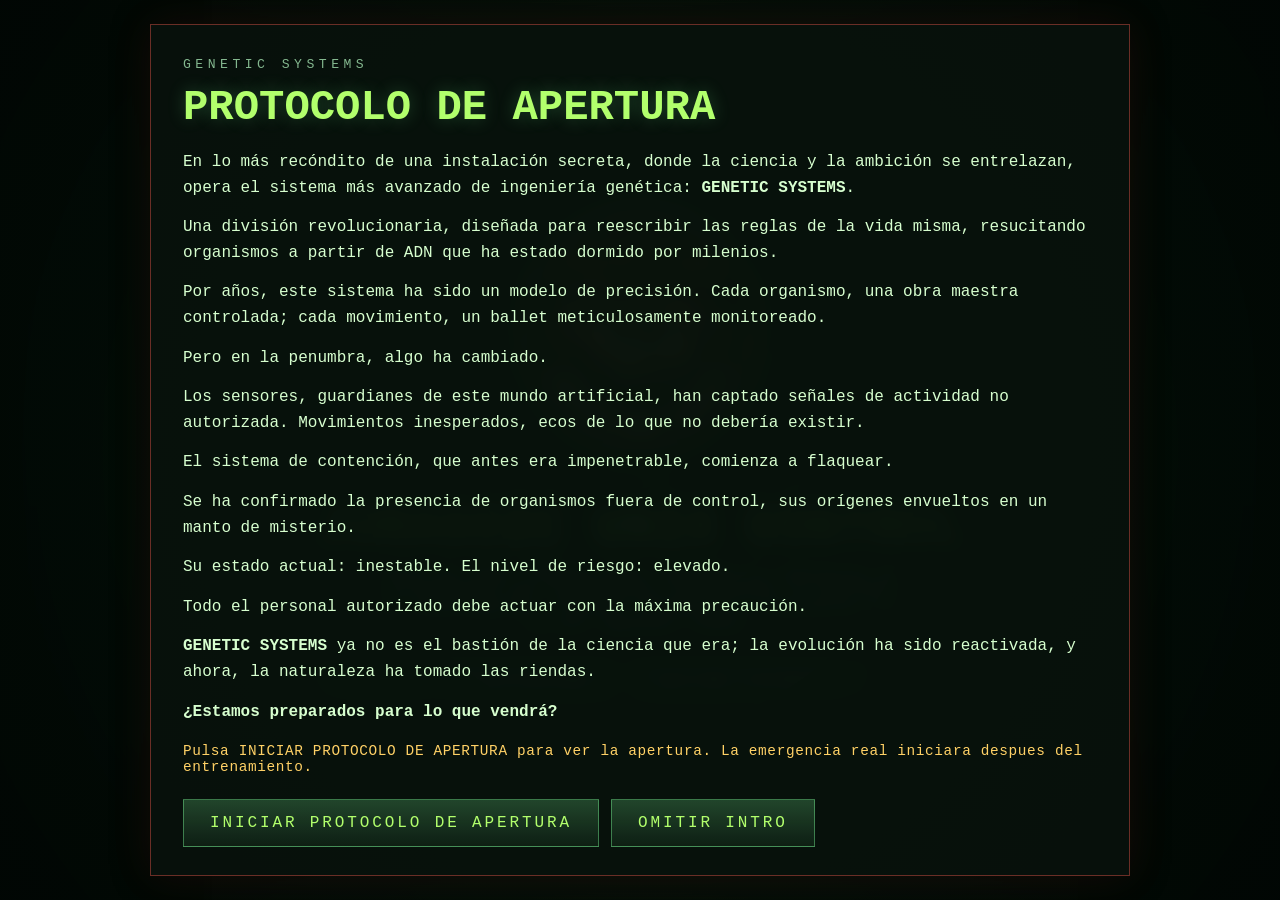
==== commit b3910674: "Sistema en linea" ====
--- a/index.html
+++ b/index.html
@@ -37,9 +37,9 @@
 
 <p><strong>¿Estamos preparados para lo que vendrá?</strong></p>
       </div>
-      <p class="intro-status" id="introStatus">Pulsa INICIAR PROTOCOLO DE EMERGENCIA para activar video, temporizador y protocolo visual.</p>
+      <p class="intro-status" id="introStatus">Pulsa INICIAR PROTOCOLO DE APERTURA para ver la apertura. La emergencia real iniciara despues del entrenamiento.</p>
       <div class="intro-actions">
-        <button id="startIntro" class="start-button">INICIAR PROTOCOLO DE EMERGENCIA</button>
+        <button id="startIntro" class="start-button">INICIAR PROTOCOLO DE APERTURA</button>
         <button id="skipIntro" class="start-button start-button--secondary">OMITIR INTRO</button>
       </div>
     </div>
@@ -50,14 +50,75 @@
       <p class="boot-kicker">GENETIC SYSTEMS // LAB ESCAPE PROTOCOL</p>
       <h1>JURASSIC UNIX CONTROL</h1>
       <p class="boot-text">
-        Antes de tomar control real, completa la simulacion de emergencia del laboratorio. La terminal te entrenara
+        Antes de tomar control real, completa la simulacion de entrenamiento del laboratorio. La terminal te entrenara
         en investigacion, rotores, protocolos y evacuacion sin activar amenazas reales.
       </p>
-      <button id="startSystem" class="start-button">INICIAR CAPACITACION</button>
-    </div>
-  </div>
-
-  <div class="app-shell">
+      <div class="intro-actions">
+        <button id="startSystem" class="start-button">INICIAR CAPACITACION</button>
+        <button id="skipTrainingBoot" class="start-button start-button--secondary" type="button">SALTAR TUTORIAL</button>
+      </div>
+    </div>
+  </div>
+
+  <section class="training-overlay hidden" id="trainingOverlay" aria-hidden="true">
+    <div class="training-panel">
+      <div class="training-header">
+        <div>
+          <p class="boot-kicker">PROTOCOLO DEL LABORATORIO</p>
+          <h2>SIMULACION DE ENTRENAMIENTO</h2>
+          <p>Entorno seguro. Sin temporizador, sin amenazas reales, sin daño y sin penalizaciones.</p>
+        </div>
+        <span id="trainingPhaseBadge">FASE 1 / TERMINAL</span>
+      </div>
+      <div class="training-layout">
+        <aside class="training-brief">
+          <p class="label">OBJETIVO DE CAPACITACION</p>
+          <h3 id="trainingObjective">Aprende los comandos basicos de terminal.</h3>
+          <ol class="training-steps" id="trainingSteps">
+            <li class="is-active">Escribe <code>help</code></li>
+            <li>Ejecuta <code>ls</code></li>
+            <li>Lee <code>TRAINING.LOG</code></li>
+            <li>Activa y resuelve un rotor simple</li>
+            <li>Restaura energia de practica</li>
+          </ol>
+          <div class="training-note">
+            <strong>Evacuacion</strong>
+            <p>Las rutas reales apareceran durante emergencias reales. Aqui solo veras el concepto, no las cuatro rutas dinamicas.</p>
+          </div>
+        </aside>
+        <main class="training-console">
+          <div class="training-output" id="trainingOutput" aria-live="polite"></div>
+          <form id="trainingForm" class="terminal-input-row training-input-row" autocomplete="off">
+            <label class="prompt" for="trainingInput">training@jurassic:~#</label>
+            <input id="trainingInput" name="trainingInput" type="text" spellcheck="false" placeholder="Escribe help para iniciar">
+          </form>
+        </main>
+        <aside class="training-rotor" id="trainingRotorPanel" aria-live="polite">
+          <p class="label">ROTOR SIMPLE</p>
+          <strong id="trainingRotorState">BLOQUEADO</strong>
+          <p id="trainingRotorHint">El rotor se activa cuando el entrenamiento lo solicite.</p>
+          <button type="button" class="training-rotor__dial" id="trainingRotorDial" disabled>
+            <span id="trainingRotorValue">3</span>
+          </button>
+          <div class="training-rotor__actions">
+            <button type="button" class="action-button" id="trainingRotorTurn" disabled>GIRAR ATRAS</button>
+            <button type="button" class="action-button action-button--primary" id="trainingRotorSave" disabled>GUARDAR DIGITO</button>
+          </div>
+        </aside>
+      </div>
+      <div class="training-complete hidden" id="trainingCompletePanel">
+        <p class="label">ENTRENAMIENTO COMPLETADO</p>
+        <h3>Ahora iniciaras una emergencia real.</h3>
+        <p>Las amenazas, rutas y eventos seran dinamicos. Director de Eventos, daño, OMEGA y evacuaciones se activan solo al comenzar la simulacion real.</p>
+        <button id="startRealSimulation" class="start-button" type="button">INICIAR SIMULACION REAL</button>
+      </div>
+      <div class="training-skip">
+        <button id="skipTraining" class="start-button start-button--secondary" type="button">SALTAR TUTORIAL</button>
+      </div>
+    </div>
+  </section>
+
+  <div class="app-shell hidden" id="appShell">
     <div class="hud-panel">
       <div>
         <p class="label">ESTADO</p>
--- a/styles.css
+++ b/styles.css
@@ -169,6 +169,10 @@
   display: none;
 }
 
+.hidden {
+  display: none !important;
+}
+
 .boot-card {
   width: min(720px, 100%);
   padding: 32px;
@@ -228,6 +232,212 @@
   min-height: 100vh;
   padding: 20px;
   align-items: start;
+}
+
+.training-overlay {
+  position: fixed;
+  inset: 0;
+  z-index: 4;
+  display: grid;
+  place-items: center;
+  padding: 24px;
+  background:
+    linear-gradient(rgba(3, 15, 8, 0.9), rgba(1, 8, 4, 0.96)),
+    url("logo_Jurassic-removebg-preview.png") center/34vmin no-repeat,
+    var(--bg);
+  overflow: auto;
+}
+
+.training-panel {
+  width: min(1180px, 100%);
+  border: 1px solid var(--panel-edge);
+  background: rgba(8, 17, 12, 0.95);
+  box-shadow: var(--shadow);
+  padding: 24px;
+}
+
+.training-header {
+  display: flex;
+  justify-content: space-between;
+  gap: 18px;
+  align-items: flex-start;
+  border-bottom: 1px solid rgba(125, 255, 155, 0.16);
+  padding-bottom: 18px;
+}
+
+.training-header h2 {
+  margin: 8px 0;
+  color: var(--accent-strong);
+  font-size: clamp(1.7rem, 3vw, 2.8rem);
+}
+
+.training-header p {
+  margin: 0;
+  color: var(--muted);
+}
+
+#trainingPhaseBadge {
+  flex: 0 0 auto;
+  border: 1px solid rgba(125, 255, 155, 0.24);
+  color: var(--cyan);
+  padding: 8px 10px;
+  font-size: 0.78rem;
+  letter-spacing: 0.08rem;
+}
+
+.training-layout {
+  display: grid;
+  grid-template-columns: minmax(220px, 0.85fr) minmax(340px, 1.5fr) minmax(220px, 0.8fr);
+  gap: 16px;
+  margin-top: 18px;
+  align-items: stretch;
+}
+
+.training-brief,
+.training-console,
+.training-rotor,
+.training-complete {
+  border: 1px solid rgba(125, 255, 155, 0.16);
+  background: rgba(0, 0, 0, 0.22);
+}
+
+.training-brief,
+.training-rotor,
+.training-complete {
+  padding: 16px;
+}
+
+.training-brief h3 {
+  margin: 10px 0 14px;
+  color: var(--accent-strong);
+  font-size: 1.05rem;
+  line-height: 1.35;
+}
+
+.training-steps {
+  display: grid;
+  gap: 8px;
+  margin: 0;
+  padding-left: 22px;
+  color: var(--muted);
+  font-size: 0.86rem;
+  line-height: 1.35;
+}
+
+.training-steps li.is-active {
+  color: var(--warning);
+}
+
+.training-steps li.is-done {
+  color: var(--accent-strong);
+}
+
+.training-note {
+  margin-top: 18px;
+  padding-top: 14px;
+  border-top: 1px solid rgba(125, 255, 155, 0.14);
+}
+
+.training-note strong {
+  color: var(--cyan);
+}
+
+.training-note p {
+  margin: 6px 0 0;
+  color: var(--muted);
+  font-size: 0.82rem;
+  line-height: 1.4;
+}
+
+.training-console {
+  display: flex;
+  flex-direction: column;
+  min-height: 430px;
+  overflow: hidden;
+}
+
+.training-output {
+  flex: 1;
+  min-height: 0;
+  overflow-y: auto;
+  padding: 16px;
+  display: flex;
+  flex-direction: column;
+  gap: 6px;
+}
+
+.training-input-row {
+  border-top: 1px solid rgba(125, 255, 155, 0.16);
+}
+
+.training-rotor {
+  display: grid;
+  align-content: start;
+  justify-items: center;
+  gap: 14px;
+  text-align: center;
+}
+
+.training-rotor strong {
+  color: var(--warning);
+}
+
+.training-rotor p {
+  margin: 0;
+  color: var(--muted);
+  font-size: 0.84rem;
+  line-height: 1.4;
+}
+
+.training-rotor__dial {
+  width: 118px;
+  aspect-ratio: 1;
+  border-radius: 50%;
+  border: 1px solid rgba(125, 255, 155, 0.38);
+  background: radial-gradient(circle, rgba(125, 255, 155, 0.16), rgba(0, 0, 0, 0.36));
+  color: var(--accent-strong);
+  font: inherit;
+  font-size: 2.8rem;
+  cursor: pointer;
+}
+
+.training-rotor__dial:disabled {
+  opacity: 0.42;
+  cursor: not-allowed;
+}
+
+.training-rotor.is-aligned .training-rotor__dial {
+  box-shadow: 0 0 22px rgba(125, 255, 155, 0.22);
+  border-color: rgba(125, 255, 155, 0.64);
+}
+
+.training-rotor__actions {
+  display: grid;
+  gap: 8px;
+  width: 100%;
+}
+
+.training-complete {
+  margin-top: 16px;
+  text-align: center;
+}
+
+.training-complete h3 {
+  margin: 8px 0;
+  color: var(--accent-strong);
+}
+
+.training-complete p {
+  margin: 0 auto 16px;
+  max-width: 72ch;
+  color: var(--muted);
+  line-height: 1.45;
+}
+
+.training-skip {
+  display: flex;
+  justify-content: flex-end;
+  margin-top: 14px;
 }
 
 .hud-panel,
@@ -856,6 +1066,13 @@
   color: var(--warning);
 }
 
+.line.narrative {
+  color: #c8f7d0;
+  border-left: 2px solid rgba(255, 209, 102, 0.38);
+  padding-left: 10px;
+  background: linear-gradient(90deg, rgba(255, 209, 102, 0.08), transparent 70%);
+}
+
 .line.file-row {
   padding: 2px 0;
 }
@@ -1247,8 +1464,20 @@
 
 .omega-overlay--minor {
   background:
-    radial-gradient(circle at center, rgba(255, 209, 102, 0.18), transparent 30%),
-    linear-gradient(180deg, rgba(25, 17, 4, 0.84), rgba(3, 10, 9, 0.98));
+    radial-gradient(circle at center, rgba(255, 209, 102, 0.14), transparent 34%),
+    linear-gradient(180deg, rgba(25, 17, 4, 0.42), rgba(3, 10, 9, 0.72));
+}
+
+.omega-overlay--tier-secundaria-cinematica {
+  inset: auto 18px 18px auto;
+  width: min(560px, calc(100vw - 36px));
+  min-height: 0;
+  place-items: stretch;
+  padding: 0;
+  pointer-events: none;
+  background: rgba(3, 10, 9, 0.78);
+  border: 1px solid rgba(255, 209, 102, 0.28);
+  box-shadow: 0 18px 60px rgba(0, 0, 0, 0.5);
 }
 
 .omega-overlay.hidden {
@@ -1262,6 +1491,15 @@
   object-fit: cover;
   filter: contrast(1.08) saturate(0.9) brightness(0.74);
   box-shadow: 0 30px 70px rgba(0, 0, 0, 0.52);
+}
+
+.omega-overlay--tier-secundaria-cinematica .omega-video {
+  width: 100%;
+  max-height: 280px;
+  border: 0;
+  border-bottom: 1px solid rgba(255, 209, 102, 0.24);
+  filter: contrast(1.04) saturate(0.92) brightness(0.78);
+  box-shadow: none;
 }
 
 .omega-overlay__panel {
@@ -1299,6 +1537,25 @@
 .omega-overlay--minor .omega-overlay__panel h3 {
   color: #fff0b7;
   text-shadow: 0 0 18px rgba(255, 209, 102, 0.24);
+}
+
+.omega-overlay--tier-secundaria-cinematica .omega-overlay__panel {
+  width: 100%;
+  margin-top: 0;
+  padding: 14px 16px;
+  background: rgba(14, 10, 4, 0.88);
+  border: 0;
+  text-align: left;
+  box-shadow: none;
+}
+
+.omega-overlay--tier-secundaria-cinematica .omega-overlay__panel h3 {
+  margin: 6px 0 8px;
+  font-size: clamp(1rem, 2vw, 1.35rem);
+}
+
+.omega-overlay--tier-secundaria-cinematica .omega-countdown {
+  display: none;
 }
 
 .omega-overlay--trex .omega-video {
@@ -1898,6 +2155,14 @@
 }
 
 @media (max-width: 960px) {
+  .training-layout {
+    grid-template-columns: 1fr;
+  }
+
+  .training-header {
+    flex-direction: column;
+  }
+
   .app-shell {
     grid-template-columns: 1fr;
     min-height: auto;
@@ -1947,6 +2212,27 @@
 }
 
 @media (max-width: 720px) {
+  .omega-overlay--tier-secundaria-cinematica {
+    inset: auto 10px 10px 10px;
+    width: auto;
+  }
+
+  .omega-overlay--tier-secundaria-cinematica .omega-video {
+    max-height: 220px;
+  }
+
+  .training-overlay {
+    padding: 12px;
+  }
+
+  .training-panel {
+    padding: 16px;
+  }
+
+  .training-console {
+    min-height: 360px;
+  }
+
   .app-shell {
     padding: 12px;
     gap: 12px;
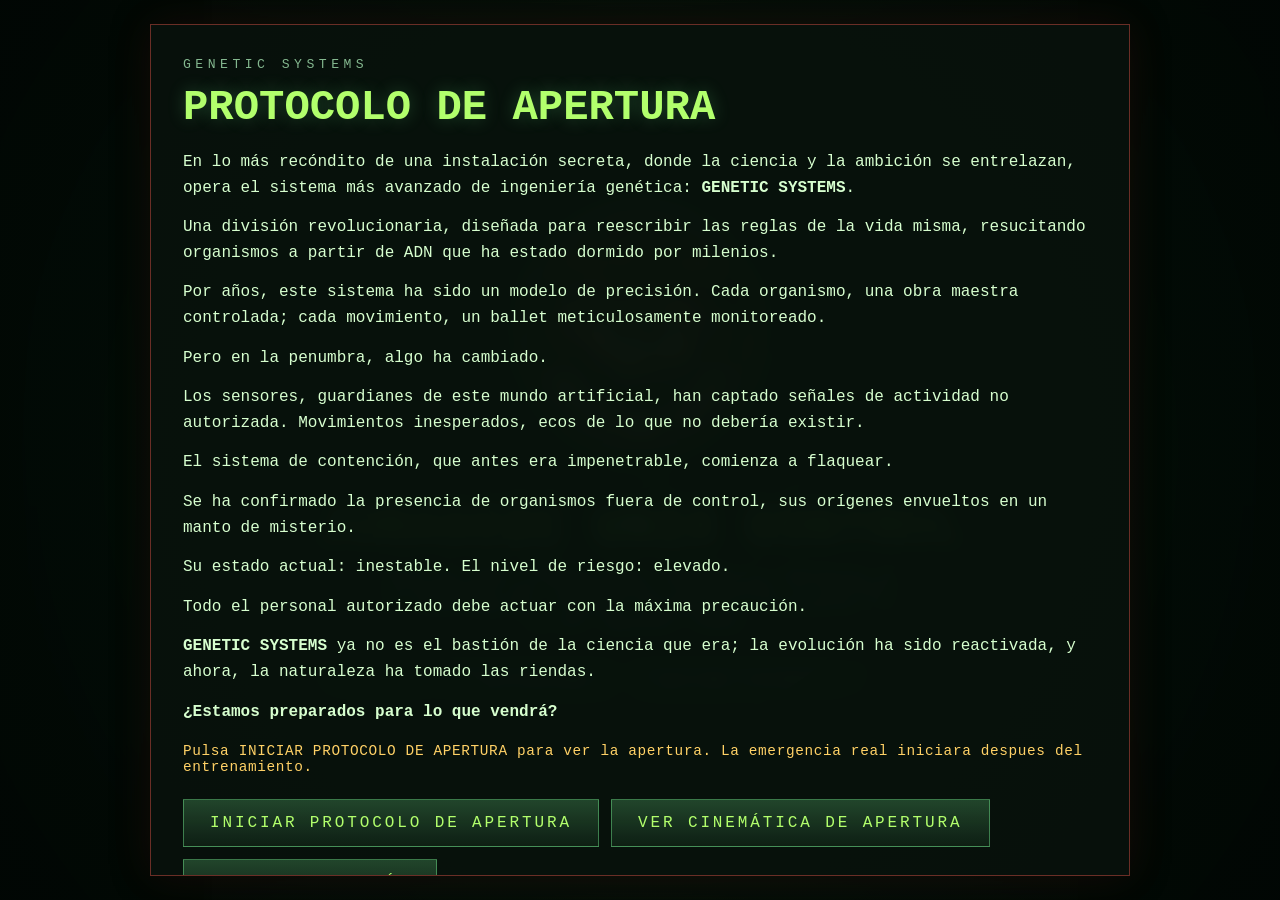
==== commit 6e98e057: "Se suben proyecto" ====
--- a/index.html
+++ b/index.html
@@ -40,10 +40,20 @@
       <p class="intro-status" id="introStatus">Pulsa INICIAR PROTOCOLO DE APERTURA para ver la apertura. La emergencia real iniciara despues del entrenamiento.</p>
       <div class="intro-actions">
         <button id="startIntro" class="start-button">INICIAR PROTOCOLO DE APERTURA</button>
-        <button id="skipIntro" class="start-button start-button--secondary">OMITIR INTRO</button>
-      </div>
-    </div>
-  </div>
+        <button id="viewOpeningCinematic" class="start-button" type="button">VER CINEMÁTICA DE APERTURA</button>
+        <button id="skipIntro" class="start-button start-button--secondary">SALTAR NARRACIÓN</button>
+      </div>
+    </div>
+  </div>
+  <section class="opening-cinematic-overlay hidden" id="openingCinematicOverlay" aria-hidden="true" aria-label="Cinemática de introducción">
+    <video class="opening-cinematic-video" id="openingCinematicVideo" muted controls playsinline preload="metadata">
+      <source src="cinematica_intro.mp4" type="video/mp4">
+    </video>
+    <div class="opening-cinematic-controls">
+      <p id="openingCinematicStatus">CINEMÁTICA DE APERTURA // PREPARANDO SECUENCIA</p>
+      <button id="skipOpeningCinematic" class="start-button start-button--secondary" type="button">OMITIR CINEMÁTICA</button>
+    </div>
+  </section>
   <div class="boot-overlay" id="bootOverlay">
     <div class="boot-card">
       <img src="logo_Jurassic-removebg-preview.png" alt="Jurassic System" class="boot-logo">
@@ -61,6 +71,41 @@
   </div>
 
   <section class="training-overlay hidden" id="trainingOverlay" aria-hidden="true">
+    <section class="training-intervention hidden" id="trainingIntervention" aria-live="polite" aria-label="Intervención de práctica del rotor">
+      <div class="training-intervention__panel">
+        <header class="training-intervention__header">
+          <div>
+            <p class="boot-kicker">INTERVENCIÓN DE PRÁCTICA</p>
+            <h2>ENERGÍA DE PRÁCTICA</h2>
+            <p>Así se abre un protocolo real: el rotor ocupa toda la pantalla para que no tengas que buscarlo en el mapa.</p>
+          </div>
+          <div class="training-intervention__timer">
+            <span>TIEMPO PARA ACTUAR</span>
+            <strong>SIN LÍMITE</strong>
+          </div>
+        </header>
+        <main class="training-intervention__body">
+          <div class="training-intervention__rotor" id="trainingInterventionRotor">
+            <span>ROTOR DE PRÁCTICA</span>
+            <strong id="trainingInterventionState">ACTIVO</strong>
+            <button type="button" class="training-intervention__dial" id="trainingInterventionDial" disabled aria-label="Girar rotor de práctica">
+              <span id="trainingInterventionValue">3</span>
+            </button>
+            <p id="trainingInterventionHint">Gira atrás una vez para pasar de 3 a 2.</p>
+          </div>
+          <div class="training-intervention__actions">
+            <p>En una emergencia real, cada protocolo tiene un tiempo propio. Aquí puedes practicar sin penalización.</p>
+            <button type="button" class="action-button" id="trainingInterventionTurn" disabled>GIRAR ATRÁS</button>
+            <button type="button" class="action-button action-button--primary" id="trainingInterventionSave" disabled>GUARDAR DÍGITO</button>
+          </div>
+        </main>
+        <footer class="training-intervention__queue">
+          <span>PRÓXIMA AMENAZA</span>
+          <strong>VELOCIRAPTOR EN COLA</strong>
+          <em>EN ESPERA · NO SE ACTIVARÁ DURANTE LA PRÁCTICA</em>
+        </footer>
+      </div>
+    </section>
     <div class="training-panel">
       <div class="training-header">
         <div>
@@ -138,6 +183,10 @@
           <strong id="raptorState">ACTIVA</strong>
         </div>
         <div class="status-box">
+          <span>Amenaza ALFA</span>
+          <strong id="alphaState">LATENTE</strong>
+        </div>
+        <div class="status-box">
           <span>Evacuacion</span>
           <strong id="escapeState">PENDIENTE</strong>
         </div>
@@ -147,7 +196,7 @@
         </div>
         <div class="status-box">
           <span>Tiempo Critico</span>
-          <strong id="countdownState">15:00</strong>
+          <strong id="countdownState">30:00</strong>
         </div>
       </div>
       <div class="mission-box">
@@ -229,19 +278,24 @@
             <strong>8. Redirigir Ankylosaurus</strong>
             <p>Desviar un Ankylosaurus fuera del corredor logistico antes de que cierre la ruta de salida.</p>
           </div>
+          <div class="mission-item" id="missionGrypho">
+            <span class="mission-item__state">LATENTE</span>
+            <strong>9. Neutralizar Gryphovenator ALFA</strong>
+            <p>El primer híbrido exitoso acecha entre sectores: evade sensores, apaga cámaras y bloquea corredores sin activar OMEGA.</p>
+          </div>
           <div class="mission-item" id="missionChimera">
             <span class="mission-item__state">LATENTE</span>
-            <strong>9. Contener Chimerasaurus</strong>
+            <strong>10. Contener Chimerasaurus</strong>
             <p>OMEGA es el estado crítico del laboratorio; reúne fragmentos para contener al híbrido y poder escapar.</p>
           </div>
           <div class="mission-item" id="missionDoor">
             <span class="mission-item__state">BLOQUEADA</span>
-            <strong>10. Abrir salida</strong>
-            <p>Desbloquear la compuerta norte cuando no haya amenazas activas.</p>
+            <strong>11. Forzar override de evacuación</strong>
+            <p>La salida requiere cuatro rotores manuales; al guardar el cuarto rotor, el escape se ejecuta de inmediato.</p>
           </div>
           <div class="mission-item" id="missionEscape">
             <span class="mission-item__state">BLOQUEADA</span>
-            <strong>11. Evacuar</strong>
+            <strong>12. Evacuar</strong>
             <p>Ejecutar el protocolo final y abandonar el laboratorio.</p>
           </div>
         </div>
@@ -252,17 +306,18 @@
       </div>
       <div class="mission-box">
         <p class="label">AUDIO AMBIENTE</p>
-        <p>La sesión mantiene ambiente y alertas, pero sin lectura automática de texto o introducción.</p>
+        <p>Ambiente suave, alertas de seguridad y relatos breves de archivos recuperados. Los relatos no interrumpen una amenaza ni las instrucciones.</p>
         <div class="action-grid">
           <button class="action-button" id="toggleAmbientMute" type="button">Silenciar ambiente</button>
           <button class="action-button" id="toggleAmbientPause" type="button">Pausar ambiente</button>
+          <button class="action-button" id="toggleNarrativeMute" type="button">Silenciar relatos</button>
         </div>
       </div>
       <div class="mission-box">
         <p class="label">MODO GUIADO</p>
         <p>Accesos mínimos. La investigación real ocurre en la terminal con <code>ls</code>, <code>cat</code> y <code>hint</code>.</p>
         <div class="action-grid" id="actionGrid">
-          <button class="action-button" data-command="ls">Ver archivos</button>
+          <button class="action-button action-button--primary" data-command="ls">1. VER ARCHIVOS</button>
           <button class="action-button action-button--primary" data-command="cat CREW.LOG">Ver incidentes</button>
           <button class="action-button action-button--primary" data-command="status">Estado actual</button>
           <button class="action-button action-button--danger" data-command="hint">Solicitar pista</button>
@@ -335,11 +390,15 @@
         <span class="scan-pill">SECURITY LEVEL: OMEGA</span>
         <span class="scan-pill">INPUT MODE: GUIADO + TERMINAL</span>
       </div>
-      <section class="cipher-console" id="cipherConsole">
+      <section class="cipher-console hidden" id="cipherConsole">
         <div class="cipher-console__header">
           <div>
-            <p class="label">DESCIFRADO ACTIVO</p>
+            <p class="label">INTERVENCION DE CONTENCION</p>
             <strong id="cipherConsoleTarget">OBJETIVO: RAPTOR</strong>
+          </div>
+          <div class="cipher-intervention__timer" aria-live="polite">
+            <span>TIEMPO PARA ACTUAR</span>
+            <strong id="cipherInterventionTimer">--:--</strong>
           </div>
           <p id="cipherConsoleHint">Los rotores aparecen durante protocolos activos. Lee archivos .LOG y .KEY para entender la sincronización.</p>
         </div>
@@ -358,14 +417,15 @@
               <strong id="cipherConsoleBuffer">_ _ _</strong>
             </div>
             <div class="cipher-console__actions">
-              <button type="button" class="action-button action-button--primary" id="focusCipherRaptor">Cargar Raptor</button>
-              <button type="button" class="action-button" id="focusCipherTrex">Cargar T-Rex</button>
-              <button type="button" class="action-button" id="focusCipherDilo">Cargar Dilo</button>
-              <button type="button" class="action-button" id="focusCipherChimera">Cargar Chimera</button>
               <button type="button" class="action-button" id="focusCipherAppend">Guardar digito</button>
-              <button type="button" class="action-button" id="focusCipherSend">Enviar contención</button>
-            </div>
-          </div>
+              <button type="button" class="action-button action-button--primary" id="focusCipherSend">Confirmar protocolo</button>
+            </div>
+          </div>
+        </div>
+        <div class="cipher-threat-queue" aria-live="polite">
+          <span>PRÓXIMA AMENAZA</span>
+          <strong id="cipherNextThreat">ESCANEANDO SECTORES…</strong>
+          <em id="cipherNextThreatTime">EN ESPERA HASTA FINALIZAR PROTOCOLO</em>
         </div>
       </section>
       <section id="terminalOutput" class="terminal-output" aria-live="polite"></section>
@@ -405,7 +465,7 @@
       <p class="label" id="omegaOverlayLabel">NIVEL OMEGA ACTIVADO</p>
       <h3 id="omegaOverlayTitle">CHIMERASAURUS REX LIBERADO</h3>
       <p id="omegaOverlayText">CAPSULA DE CONTENCION ROTA. El juego continua al terminar el evento.</p>
-      <strong class="omega-countdown" id="omegaCountdown">15:00</strong>
+      <strong class="omega-countdown" id="omegaCountdown">30:00</strong>
     </div>
   </div>
 
@@ -429,6 +489,7 @@
           </div>
           <div class="threat-blip threat-blip--raptor" id="threatRaptor" aria-hidden="true"></div>
           <div class="threat-blip threat-blip--trex" id="threatTrex" aria-hidden="true"></div>
+          <div class="threat-blip threat-blip--grypho" id="threatGrypho" aria-hidden="true"></div>
           <div class="threat-blip threat-blip--dilo" id="threatDilo" aria-hidden="true"></div>
           <div class="threat-blip threat-blip--chimera" id="threatChimera" aria-hidden="true"></div>
           <button class="species-marker species-marker--power" data-zone="power" type="button">
@@ -446,6 +507,10 @@
           <button class="species-marker species-marker--dilo" data-zone="dilo" type="button">
             <img src="Dinosaurios/Jurasico/Dilophosaurus.webp" alt="Dilophosaurus">
             <span>DILO</span>
+          </button>
+          <button class="species-marker species-marker--grypho" data-zone="grypho" type="button">
+            <div class="marker-icon marker-icon--alpha" aria-hidden="true">A</div>
+            <span>ALFA</span>
           </button>
           <button class="species-marker species-marker--herb" data-zone="herb" type="button">
             <img src="Dinosaurios/Creatacico/Triceratops.jpeg" alt="Herbivoros">
@@ -524,6 +589,6 @@
   <audio id="audioTriceratops" src="assets/audio/triceratops.mp3" preload="auto"></audio>
   <audio id="audioAnkylosaurus" src="assets/audio/ankylosaurus.mp3" preload="auto"></audio>
 
-  <script src="script.js"></script>
+  <script type="module" src="app.js"></script>
 </body>
 </html>
--- a/styles.css
+++ b/styles.css
@@ -99,6 +99,42 @@
   display: none;
 }
 
+.opening-cinematic-overlay {
+  position: fixed;
+  inset: 0;
+  z-index: 7;
+  display: grid;
+  place-items: center;
+  background: #000;
+}
+
+.opening-cinematic-video {
+  width: 100%;
+  height: 100%;
+  object-fit: contain;
+  background: #000;
+}
+
+.opening-cinematic-controls {
+  position: absolute;
+  right: clamp(16px, 3vw, 40px);
+  bottom: clamp(16px, 3vw, 40px);
+  display: flex;
+  align-items: center;
+  justify-content: flex-end;
+  gap: 16px;
+  max-width: min(720px, calc(100% - 32px));
+}
+
+.opening-cinematic-controls p {
+  margin: 0;
+  color: var(--text);
+  font-size: 0.75rem;
+  letter-spacing: 0.12rem;
+  text-align: right;
+  text-shadow: 0 1px 4px #000;
+}
+
 .intro-card {
   position: relative;
   z-index: 1;
@@ -746,6 +782,28 @@
   animation: alertBlinkCritical 0.9s linear infinite;
 }
 
+.system-alert--escape {
+  position: sticky;
+  top: 0;
+  z-index: 4;
+  padding: 16px 18px;
+  border: 2px solid rgba(255, 209, 102, 0.72);
+  background:
+    linear-gradient(180deg, rgba(255, 90, 79, 0.34), rgba(0, 0, 0, 0.24)),
+    rgba(8, 17, 12, 0.96);
+  box-shadow: 0 0 28px rgba(255, 90, 79, 0.22);
+}
+
+.system-alert--escape .system-alert__state {
+  color: var(--warning);
+  font-size: 0.9rem;
+}
+
+.system-alert--escape .system-alert__message {
+  color: #fff7c2;
+  font-size: 1.05rem;
+}
+
 .system-alert--controlled {
   border-color: rgba(125, 255, 155, 0.28);
   background: linear-gradient(180deg, rgba(125, 255, 155, 0.14), rgba(0, 0, 0, 0.16));
@@ -843,8 +901,8 @@
 
 .cipher-console__body {
   display: grid;
-  grid-template-columns: 1.5fr 0.9fr;
-  gap: 8px;
+  grid-template-columns: 1fr;
+  gap: 14px;
   margin-top: 8px;
   align-items: start;
 }
@@ -862,7 +920,10 @@
 }
 
 .cipher-console__rotors {
-  grid-template-columns: repeat(3, minmax(0, 1fr));
+  grid-template-columns: repeat(3, minmax(150px, 1fr));
+  max-width: 780px;
+  width: 100%;
+  margin: 0 auto;
 }
 
 .cipher-rotor-shell {
@@ -873,7 +934,8 @@
   border: 1px solid rgba(125, 255, 155, 0.18);
   background: radial-gradient(circle at center, rgba(125, 255, 155, 0.12), rgba(0, 0, 0, 0.24));
   color: var(--text);
-  padding: 10px;
+  min-width: 0;
+  padding: 12px;
   text-align: center;
   display: grid;
   justify-items: center;
@@ -901,7 +963,7 @@
 }
 
 .cipher-rotor__dial {
-  width: 118px;
+  width: clamp(92px, 10vw, 118px);
   aspect-ratio: 1;
   border-radius: 50%;
   border: 1px solid rgba(125, 255, 155, 0.24);
@@ -935,7 +997,7 @@
   display: grid;
   grid-template-columns: repeat(3, minmax(0, 1fr));
   width: 100%;
-  gap: 6px;
+  gap: 5px;
 }
 
 .cipher-rotor__button {
@@ -943,7 +1005,8 @@
   background: rgba(125, 255, 155, 0.08);
   color: var(--text);
   font: inherit;
-  padding: 8px 10px;
+  min-width: 0;
+  padding: 8px 4px;
   cursor: pointer;
   font-size: 0.78rem;
   text-align: center;
@@ -1006,6 +1069,7 @@
 
 .cipher-console__side {
   display: grid;
+  grid-template-columns: minmax(0, 1fr) minmax(0, 1fr) minmax(220px, 0.8fr);
   gap: 8px;
 }
 
@@ -1033,6 +1097,12 @@
   display: grid;
   grid-template-columns: repeat(2, minmax(0, 1fr));
   gap: 6px;
+}
+
+.cipher-console__actions .action-button {
+  min-height: 100%;
+  padding: 10px;
+  letter-spacing: 0.04rem;
 }
 
 .terminal-output {
@@ -1109,6 +1179,13 @@
   background: transparent;
   color: var(--text);
   font: inherit;
+}
+
+#commandInput:focus-visible,
+#trainingInput:focus-visible,
+button:focus-visible {
+  outline: 2px solid var(--accent-strong);
+  outline-offset: 3px;
 }
 
 #commandInput::placeholder {
@@ -1440,7 +1517,8 @@
 .omega-overlay {
   position: fixed;
   inset: 0;
-  z-index: 11;
+  /* Threat videos must sit above the full-screen rotor intervention. */
+  z-index: 60;
   display: grid;
   place-items: center;
   padding: 24px;
@@ -1460,6 +1538,12 @@
   background:
     radial-gradient(circle at center, rgba(255, 90, 79, 0.2), transparent 30%),
     linear-gradient(180deg, rgba(22, 3, 4, 0.88), rgba(3, 8, 6, 0.98));
+}
+
+.omega-overlay--grypho {
+  background:
+    radial-gradient(circle at 58% 42%, rgba(255, 179, 71, 0.2), transparent 24%),
+    linear-gradient(180deg, rgba(20, 14, 3, 0.88), rgba(3, 8, 6, 0.98));
 }
 
 .omega-overlay--minor {
@@ -1556,6 +1640,25 @@
 
 .omega-overlay--tier-secundaria-cinematica .omega-countdown {
   display: none;
+}
+
+.omega-overlay--tier-alfa .omega-video {
+  width: min(1040px, 100%);
+  max-height: min(70vh, 780px);
+  border-color: rgba(255, 179, 71, 0.42);
+  filter: contrast(1.22) saturate(0.72) brightness(0.56);
+  box-shadow: 0 30px 80px rgba(0, 0, 0, 0.62), 0 0 34px rgba(255, 179, 71, 0.16);
+}
+
+.omega-overlay--tier-alfa .omega-overlay__panel {
+  border-color: rgba(255, 179, 71, 0.42);
+  background: rgba(16, 11, 4, 0.82);
+  box-shadow: 0 0 34px rgba(255, 179, 71, 0.16);
+}
+
+.omega-overlay--tier-alfa .omega-overlay__panel h3 {
+  color: #ffd18b;
+  text-shadow: 0 0 18px rgba(255, 179, 71, 0.3);
 }
 
 .omega-overlay--trex .omega-video {
@@ -1738,6 +1841,14 @@
   left: 69%;
   top: 61%;
   animation: approachTrex 6s linear infinite;
+}
+
+.threat-blip--grypho {
+  left: 54%;
+  top: 42%;
+  background: #ffb347;
+  box-shadow: 0 0 16px rgba(255, 179, 71, 0.75);
+  animation: approachGrypho 3.2s steps(4, end) infinite;
 }
 
 .threat-blip--dilo {
@@ -1814,6 +1925,13 @@
   color: var(--cyan);
 }
 
+.marker-icon--alpha {
+  background:
+    radial-gradient(circle, rgba(255, 179, 71, 0.28), transparent 56%),
+    linear-gradient(180deg, rgba(32, 24, 8, 0.96), rgba(10, 12, 7, 0.96));
+  color: #ffd18b;
+}
+
 .species-marker span {
   display: block;
   font-size: 0.68rem;
@@ -1840,6 +1958,7 @@
 .species-marker--raptor { left: 58%; top: 26%; }
 .species-marker--trex { left: 62%; top: 58%; }
 .species-marker--dilo { left: 30%; top: 48%; }
+.species-marker--grypho { left: 54%; top: 40%; }
 .species-marker--herb { left: 46%; top: 72%; }
 .species-marker--anky { left: 50%; top: 54%; }
 .species-marker--brachio { left: 18%; top: 34%; }
@@ -2154,6 +2273,14 @@
   100% { transform: translate(92px, -36px); opacity: 0.2; }
 }
 
+@keyframes approachGrypho {
+  0% { transform: translate(0, 0); opacity: 0.18; }
+  25% { transform: translate(-54px, 22px); opacity: 0.85; }
+  50% { transform: translate(38px, -32px); opacity: 0.28; }
+  75% { transform: translate(-92px, -12px); opacity: 1; }
+  100% { transform: translate(14px, 46px); opacity: 0.22; }
+}
+
 @media (max-width: 960px) {
   .training-layout {
     grid-template-columns: 1fr;
@@ -2182,6 +2309,14 @@
 
   .cipher-console__actions {
     grid-template-columns: 1fr 1fr;
+  }
+
+  .cipher-console__side {
+    grid-template-columns: 1fr 1fr;
+  }
+
+  .cipher-console__actions {
+    grid-column: 1 / -1;
   }
 
   .map-board {
@@ -2359,3 +2494,213 @@
     font-size: 0.56rem;
   }
 }
+
+/* Rotor controls stay inside the terminal. A former full-screen fixed layer
+   competed with threat videos and could leave the console visually blank. */
+.cipher-console:not(.hidden) {
+  position: relative;
+  z-index: 2;
+  border-top: 1px solid rgba(255, 190, 75, 0.24);
+  border-bottom: 1px solid rgba(125, 255, 155, 0.2);
+}
+
+.cipher-intervention__timer {
+  min-width: 146px;
+  padding: 9px 16px;
+  border: 1px solid rgba(255, 190, 75, 0.55);
+  background: linear-gradient(180deg, rgba(80, 43, 4, 0.75), rgba(16, 10, 3, 0.9));
+  text-align: center;
+  box-shadow: 0 0 22px rgba(255, 179, 71, 0.14);
+}
+
+.cipher-intervention__timer span,
+.cipher-threat-queue span {
+  display: block;
+  color: var(--muted);
+  font-size: 0.62rem;
+  letter-spacing: 0.13em;
+}
+
+.cipher-intervention__timer strong {
+  display: block;
+  color: #ffd166;
+  font-size: clamp(1.55rem, 3vw, 2.45rem);
+  line-height: 1;
+  letter-spacing: 0.08em;
+}
+
+.cipher-intervention__timer strong.is-critical {
+  color: #ff7468;
+  animation: interventionPulse 0.82s steps(2, end) infinite;
+}
+
+.cipher-threat-queue {
+  display: grid;
+  grid-template-columns: auto minmax(0, 1fr) auto;
+  align-items: center;
+  gap: 12px;
+  padding: 13px 18px;
+  border: 1px solid rgba(125, 255, 155, 0.22);
+  background: rgba(4, 18, 9, 0.9);
+}
+
+.cipher-threat-queue strong { color: var(--accent-strong); letter-spacing: 0.06em; }
+.cipher-threat-queue em { color: #ffd166; font-size: 0.72rem; font-style: normal; text-align: right; }
+.cipher-threat-queue strong,
+.cipher-threat-queue em { overflow-wrap: anywhere; }
+
+@keyframes interventionPulse {
+  50% { opacity: 0.42; text-shadow: 0 0 22px rgba(255, 90, 79, 0.82); }
+}
+
+@media (max-width: 780px) {
+  .cipher-threat-queue { grid-template-columns: 1fr; gap: 5px; }
+  .cipher-threat-queue em { text-align: left; }
+}
+
+/* The tutorial mirrors the real intervention without adding time pressure. */
+.training-intervention {
+  position: fixed;
+  z-index: 45;
+  inset: 0;
+  display: grid;
+  place-items: center;
+  padding: clamp(14px, 4vw, 52px);
+  overflow-y: auto;
+  background:
+    radial-gradient(circle at 50% 45%, rgba(133, 255, 100, 0.13), transparent 31%),
+    linear-gradient(90deg, rgba(0, 0, 0, 0.75), transparent 22%, transparent 78%, rgba(0, 0, 0, 0.75)),
+    rgba(1, 9, 5, 0.97);
+}
+
+.training-intervention.hidden { display: none; }
+
+.training-intervention__panel {
+  width: min(980px, 100%);
+  display: grid;
+  gap: clamp(16px, 2.5vw, 28px);
+  padding: clamp(18px, 3vw, 38px);
+  border: 1px solid rgba(255, 190, 75, 0.34);
+  background: rgba(3, 15, 7, 0.93);
+  box-shadow: inset 0 0 48px rgba(0, 0, 0, 0.76), 0 0 38px rgba(125, 255, 155, 0.1);
+}
+
+.training-intervention__header,
+.training-intervention__body,
+.training-intervention__queue {
+  border: 1px solid rgba(125, 255, 155, 0.2);
+  background: rgba(4, 18, 9, 0.78);
+}
+
+.training-intervention__header {
+  display: grid;
+  grid-template-columns: minmax(0, 1fr) auto;
+  align-items: center;
+  gap: 24px;
+  padding: 16px 20px;
+}
+
+.training-intervention__header h2 { margin: 4px 0 7px; font-size: clamp(1.25rem, 3vw, 2rem); }
+.training-intervention__header p:last-child { max-width: 55ch; margin: 0; color: var(--muted); }
+
+.training-intervention__timer {
+  min-width: 166px;
+  padding: 10px 15px;
+  border: 1px solid rgba(255, 190, 75, 0.55);
+  background: linear-gradient(180deg, rgba(80, 43, 4, 0.72), rgba(16, 10, 3, 0.9));
+  text-align: center;
+}
+
+.training-intervention__timer span,
+.training-intervention__queue span {
+  display: block;
+  color: var(--muted);
+  font-size: 0.62rem;
+  letter-spacing: 0.13em;
+}
+
+.training-intervention__timer strong { color: #ffd166; font-size: clamp(1.1rem, 2.5vw, 1.65rem); letter-spacing: 0.06em; }
+
+.training-intervention__body {
+  display: grid;
+  grid-template-columns: minmax(260px, 1fr) minmax(220px, 0.55fr);
+  align-items: stretch;
+  gap: clamp(16px, 4vw, 48px);
+  padding: clamp(18px, 3vw, 32px);
+}
+
+.training-intervention__rotor {
+  display: grid;
+  place-items: center;
+  align-content: center;
+  gap: 10px;
+  min-height: min(48vh, 470px);
+  border: 1px solid rgba(255, 190, 75, 0.28);
+  background: radial-gradient(circle at center, rgba(125, 255, 155, 0.12), rgba(6, 9, 5, 0.92) 70%);
+  text-align: center;
+}
+
+.training-intervention__rotor > span { color: var(--muted); font-size: 0.72rem; letter-spacing: 0.13em; }
+.training-intervention__rotor > strong { color: #ffd166; font-size: 0.88rem; letter-spacing: 0.12em; }
+.training-intervention__rotor.is-aligned > strong { color: var(--accent-strong); }
+
+.training-intervention__dial {
+  width: clamp(150px, 25vw, 250px);
+  aspect-ratio: 1;
+  display: grid;
+  place-items: center;
+  margin: 8px 0;
+  border: 10px double rgba(182, 143, 77, 0.7);
+  border-radius: 50%;
+  color: var(--accent-strong);
+  background: radial-gradient(circle at center, #060b06 0 33%, rgba(112, 95, 43, 0.72) 34% 52%, #0a0c08 53% 100%);
+  box-shadow: inset 0 0 28px #000, 0 0 22px rgba(0, 0, 0, 0.72);
+  cursor: pointer;
+}
+
+.training-intervention__dial:disabled { cursor: default; opacity: 0.75; }
+.training-intervention__dial span { font-size: clamp(3rem, 9vw, 6.5rem); line-height: 1; text-shadow: 0 0 17px rgba(125, 255, 155, 0.52); }
+.training-intervention__rotor p { max-width: 30ch; margin: 0; color: var(--muted); }
+
+.training-intervention__actions {
+  display: grid;
+  align-content: center;
+  gap: 14px;
+}
+
+.training-intervention__actions p { margin: 0 0 8px; color: var(--muted); line-height: 1.55; }
+.training-intervention__actions .action-button { min-height: 58px; }
+
+.training-intervention__queue {
+  display: grid;
+  grid-template-columns: auto minmax(0, 1fr) auto;
+  align-items: center;
+  gap: 12px;
+  padding: 13px 18px;
+}
+
+.training-intervention__queue strong { color: var(--accent-strong); letter-spacing: 0.06em; }
+.training-intervention__queue em { color: #ffd166; font-size: 0.72rem; font-style: normal; text-align: right; }
+
+@media (max-width: 780px) {
+  .training-intervention { place-items: start center; padding: 10px; }
+  .training-intervention__panel { padding: 12px; gap: 12px; }
+  .training-intervention__header,
+  .training-intervention__body { grid-template-columns: 1fr; gap: 14px; padding: 14px; }
+  .training-intervention__header { align-items: start; }
+  .training-intervention__timer { min-width: 0; }
+  .training-intervention__rotor { min-height: 0; padding: 18px; }
+  .training-intervention__dial { width: min(48vw, 190px); }
+  .training-intervention__queue { grid-template-columns: 1fr; gap: 5px; }
+  .training-intervention__queue em { text-align: left; }
+}
+
+@media (prefers-reduced-motion: reduce) {
+  *,
+  *::before,
+  *::after {
+    animation-duration: 0.01ms !important;
+    animation-iteration-count: 1 !important;
+    scroll-behavior: auto !important;
+  }
+}
